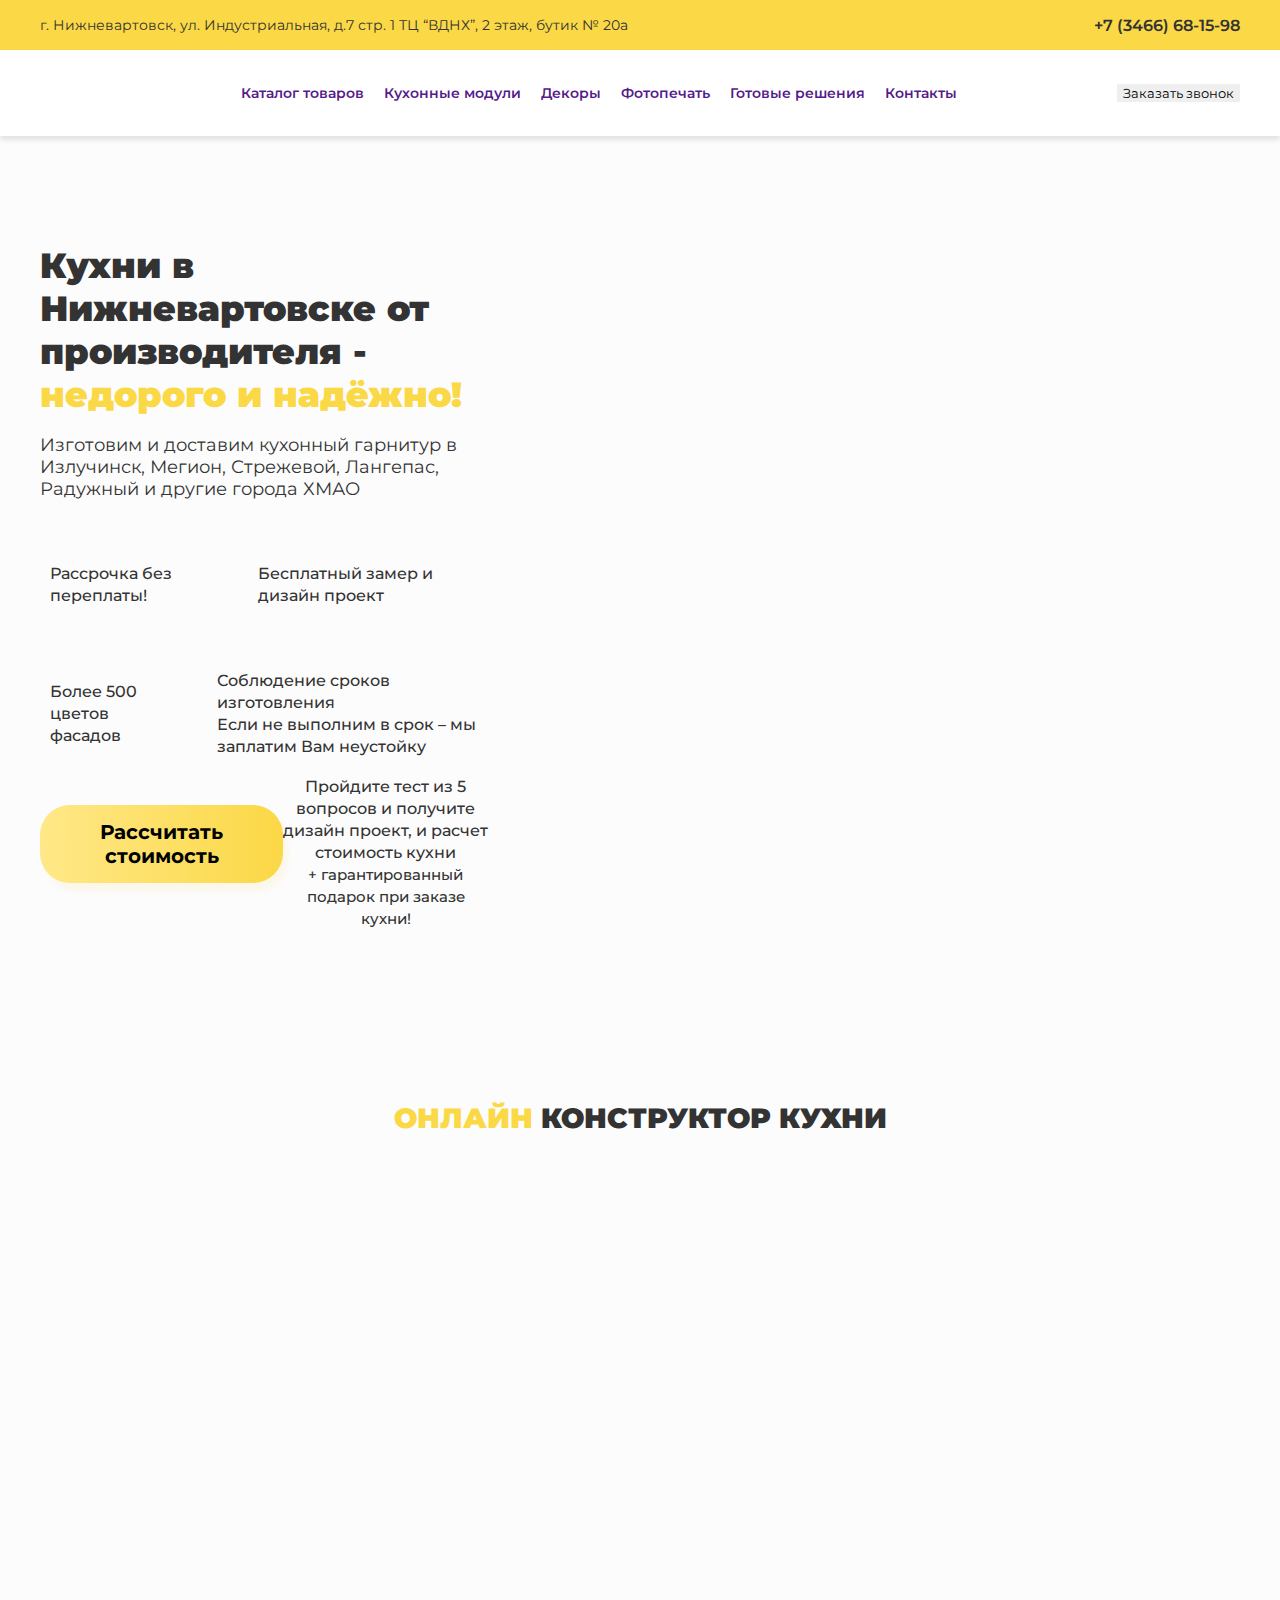
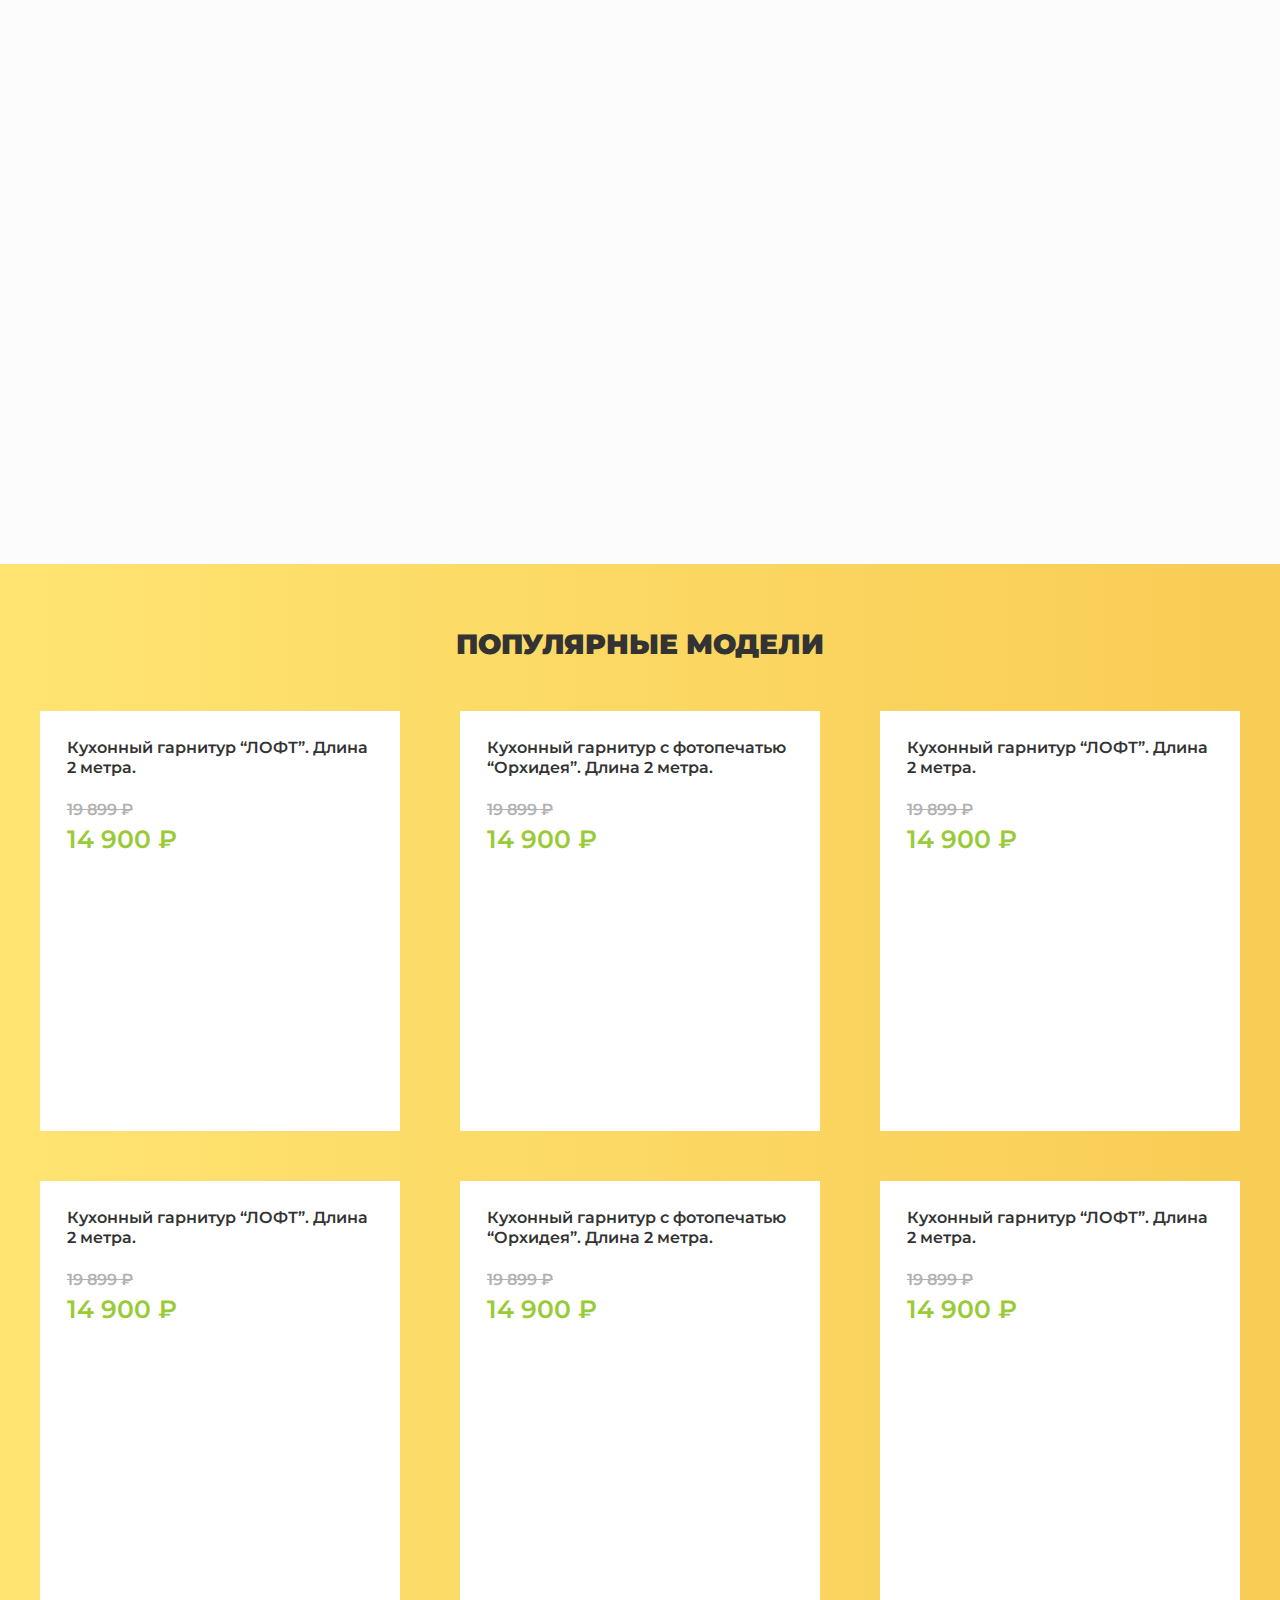
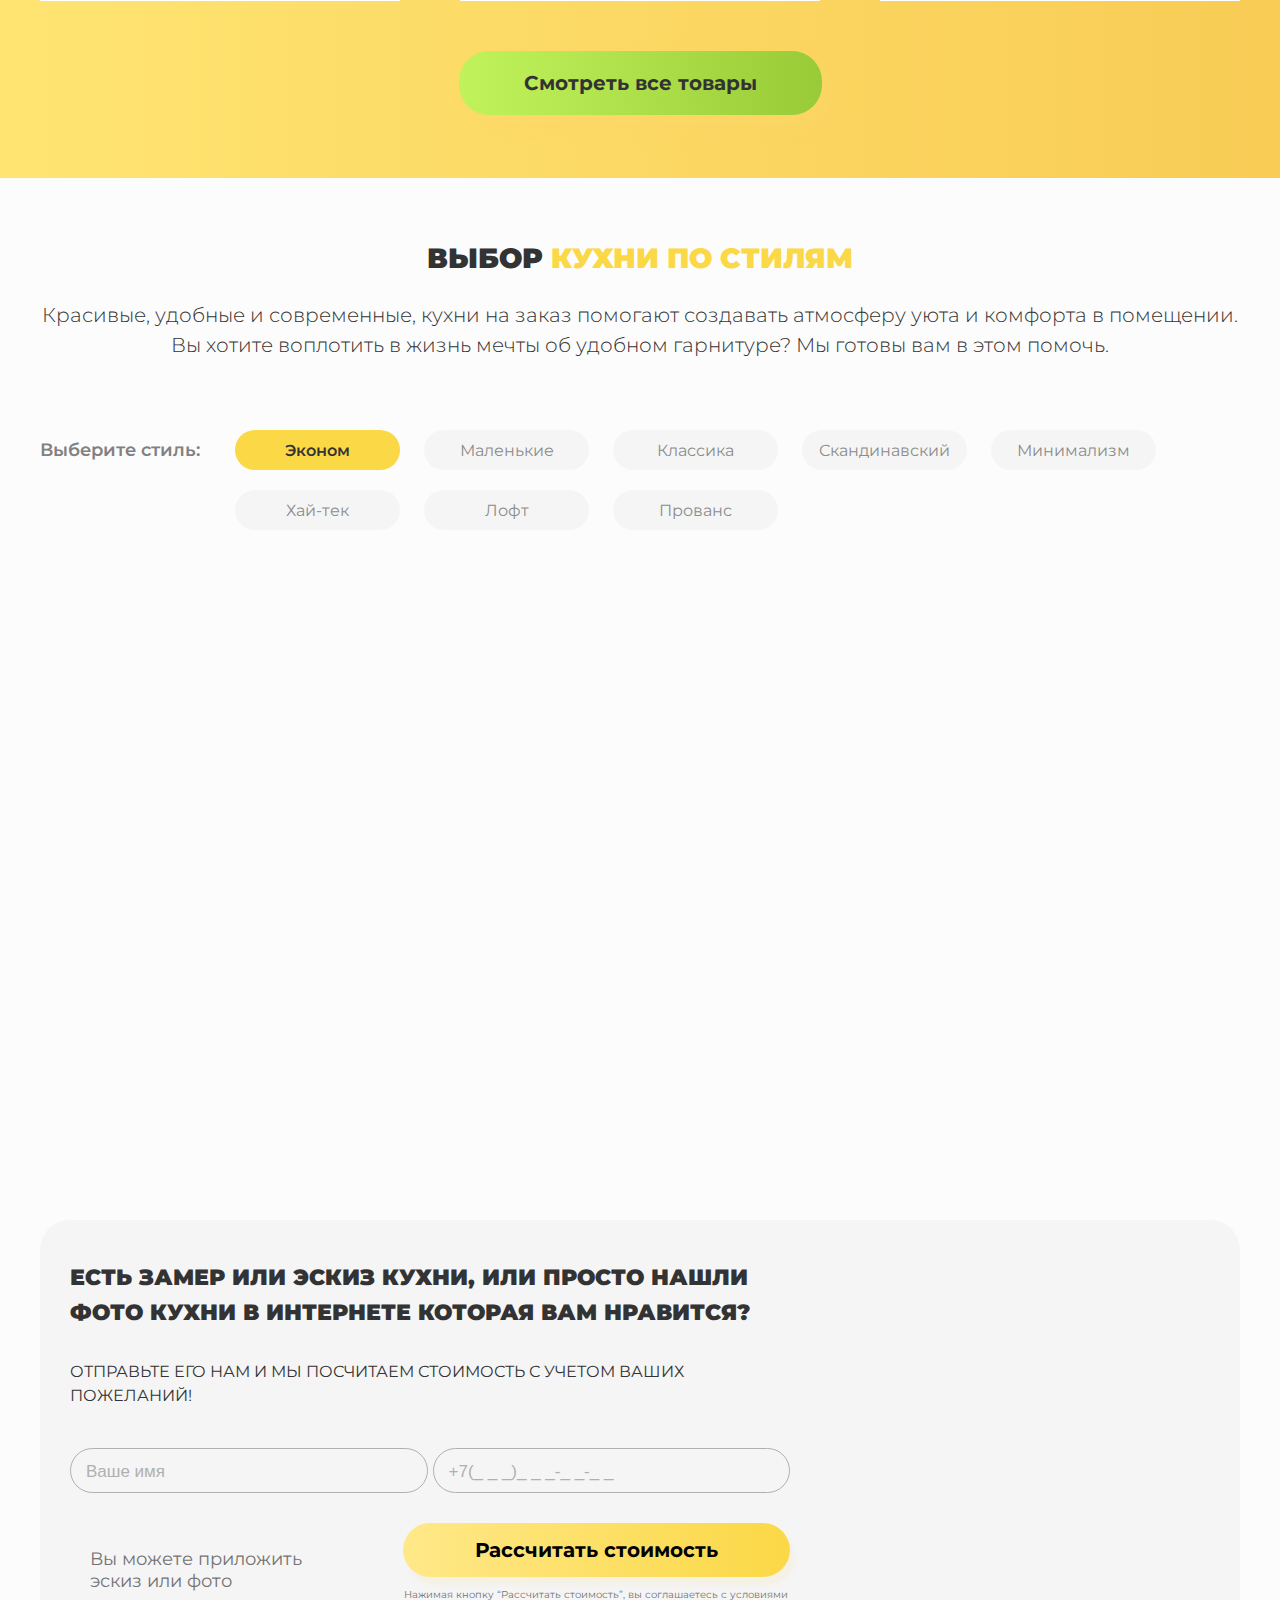
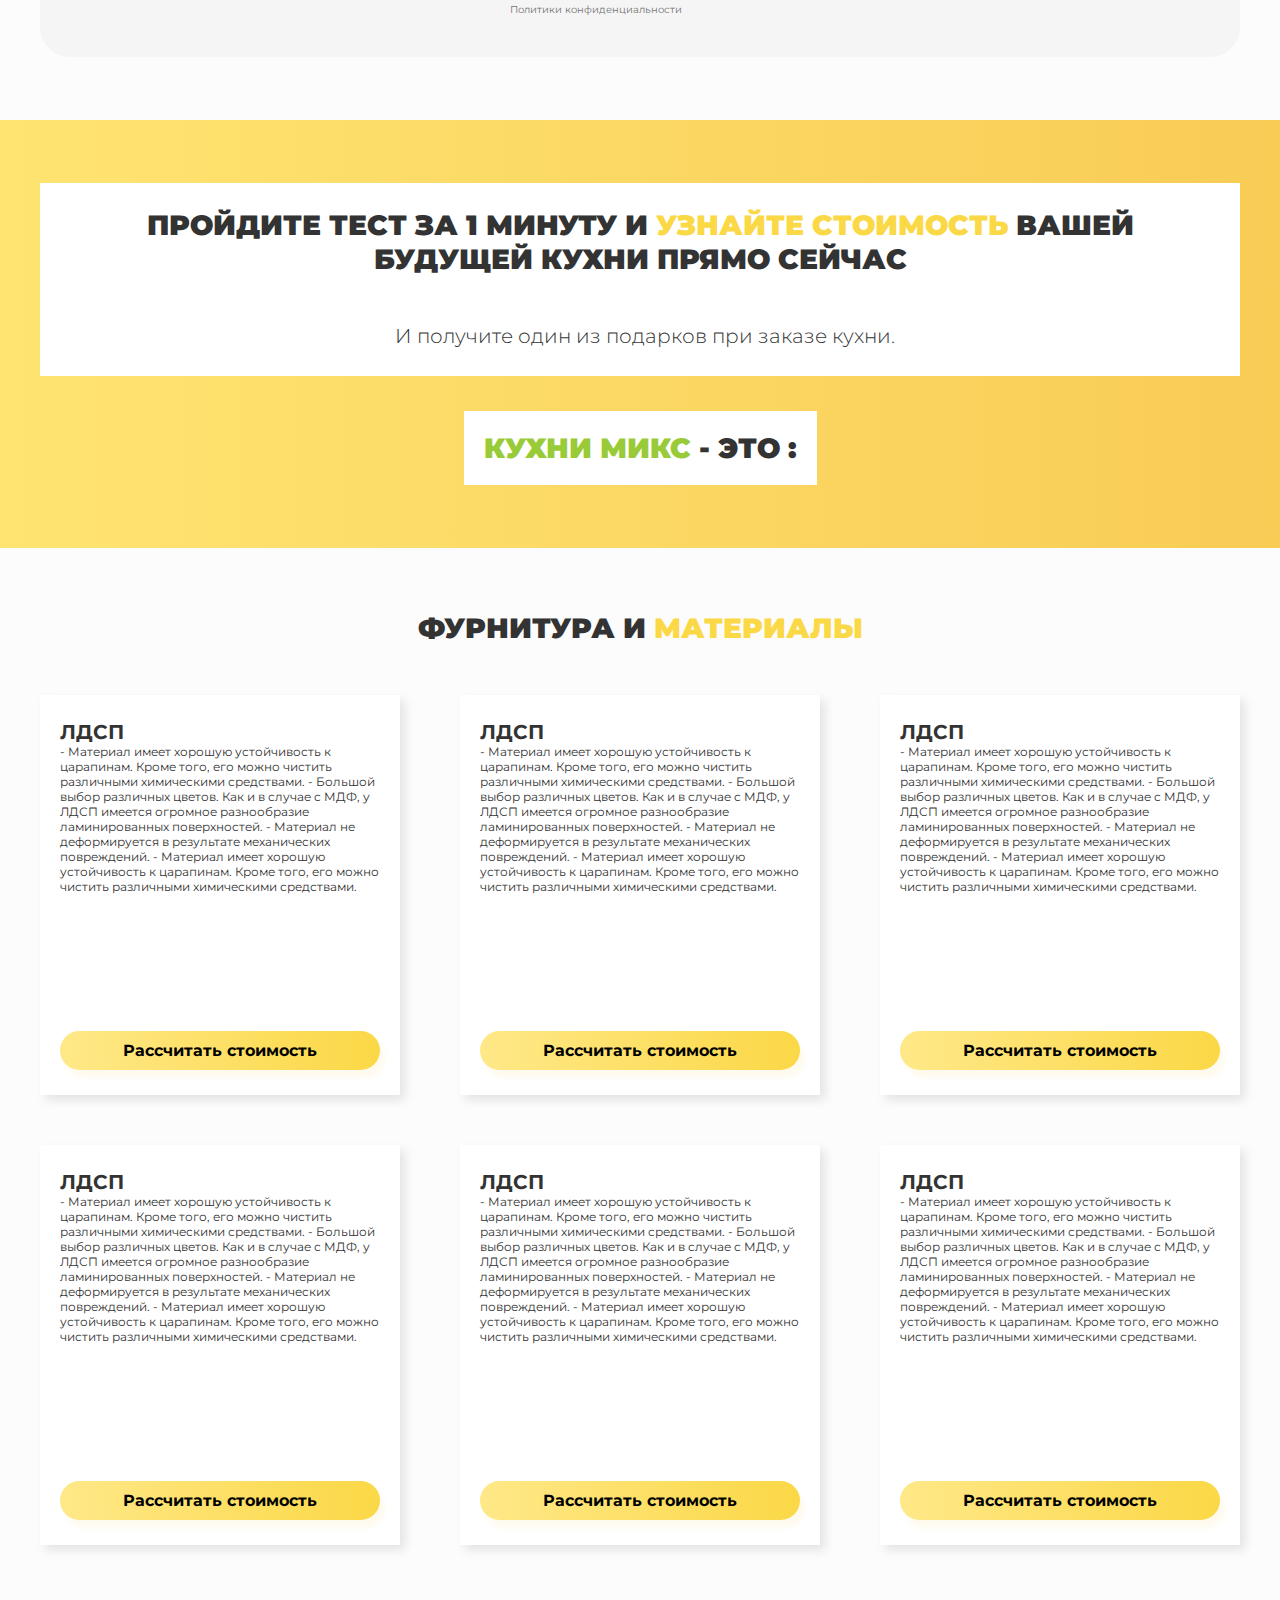
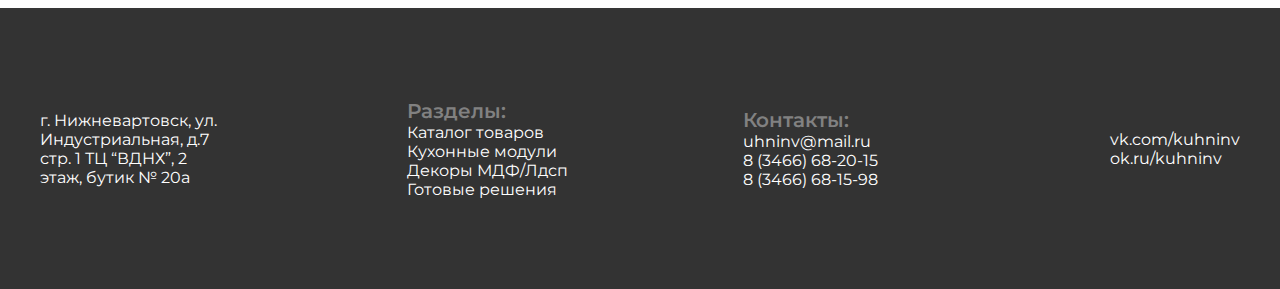
==== index.html @ 5baeb553 "Add files via upload" ====
<!DOCTYPE html>
<html lang="en">
<head>
    <meta charset="UTF-8">
    <title>Kuhni</title>
    <link rel="stylesheet" href="style.css">
    <link rel="preconnect" href="https://fonts.gstatic.com">
    <link href="https://fonts.googleapis.com/css2?family=Montserrat:wght@300;400;500;600;700;900&display=swap" rel="stylesheet">
</head>
<body>

    <div class="top_head">
        <p>г. Нижневартовск, ул. Индустриальная, д.7 стр. 1 ТЦ “ВДНХ”, 2 этаж, бутик № 20а</p>
        <h5>+7 (3466) 68-15-98</h5>
    </div>

    <header>
        <a href="/"><img src="img/logo.png" alt=""></a>
        <ul>
            <li><a href="">Каталог товаров</a></li>
            <li><a href="">Кухонные модули</a></li>
            <li><a href="">Декоры</a></li>
            <li><a href="">Фотопечать</a></li>
            <li><a href="">Готовые решения</a></li>
            <li><a href="">Контакты</a></li>
        </ul>
        <button>Заказать звонок</button>
    </header>

    <section class="main">
        <div class="block_content">
            <h1>
                Кухни в Нижневартовске от производителя -<h1 style="color:#FBD846">недорого и надёжно!</h1>
            </h1>
            <p>
                Изготовим и доставим кухонный гарнитур в Излучинск, Мегион, Стрежевой, Лангепас, Радужный и другие города ХМАО
            </p>

            <div class="description_block">
                <div class="description_item">
                    <img src="./img/icon1.png" alt="">
                    <p>Рассрочка без переплаты!</p>
                </div>
                <div class="description_item">
                    <img src="./img/icon2.png" alt="">
                    <p>Бесплатный замер и дизайн проект</p>
                </div>
            </div>
            <div class="description_block">
                <div class="description_item">
                    <img src="./img/icon3.png" alt="">
                    <p>Более 500 цветов фасадов</p>
                </div>
                <div class="description_item">
                    <img src="./img/icon4.png" alt="">
                    <p>Соблюдение сроков изготовления <br>
                        <span>Если не выполним в срок – мы заплатим Вам неустойку</span>
                    </p>
                </div>
            </div>

            <div class="action_block">
                <button class="action_btn">Рассчитать стоимость</button>
                <div class="offer">
                    <img src="./img/icon5.png" alt="">
                    <p>Пройдите тест из 5 вопросов и получите дизайн проект, и расчет стоимость кухни <br>
                        <span style="font-size: 15px;">+ гарантированный подарок при заказе кухни!</span>
                    </p>
                </div>
            </div>
        </div>
    </section>

    <section class="construct">
        <div class="title">
            <h1>
                <span style="color: #FBD846">Онлайн</span>
                конструктор кухни
            </h1>
        </div>
    </section>

    <section class="popular">
        <div class="title">
            <h1>
                популярные модели
            </h1>
        </div>

        <div class="card_block">

            <div class="card">
                <img src="img/loft.png" alt="">
                <div class="card_content">
                    <h1 class="card_title">Кухонный гарнитур “ЛОФТ”. Длина 2 метра.</h1>
                    <p class="old_price">19 899 ₽</p>
                    <p class="new_price">14 900 ₽</p>
                </div>
            </div>

            <div class="card">
                <img src="img/orhi.png" alt="">
                <div class="card_content">
                    <h1 class="card_title">Кухонный гарнитур с фотопечатью “Орхидея”. Длина 2 метра.</h1>
                    <p class="old_price">19 899 ₽</p>
                    <p class="new_price">14 900 ₽</p>
                </div>
            </div>

            <div class="card">
                <img src="img/lofft2.png" alt="">
                <div class="card_content">
                    <h1 class="card_title">Кухонный гарнитур “ЛОФТ”. Длина 2 метра.</h1>
                    <p class="old_price">19 899 ₽</p>
                    <p class="new_price">14 900 ₽</p>
                </div>
            </div>

        </div>
        <div class="card_block">

            <div class="card">
                <img src="img/fucs.png" alt="">
                <div class="card_content">
                    <h1 class="card_title">Кухонный гарнитур “ЛОФТ”. Длина 2 метра.</h1>
                    <p class="old_price">19 899 ₽</p>
                    <p class="new_price">14 900 ₽</p>
                </div>
            </div>

            <div class="card">
                <img src="img/dub.png" alt="">
                <div class="card_content">
                    <h1 class="card_title">Кухонный гарнитур с фотопечатью “Орхидея”. Длина 2 метра.</h1>
                    <p class="old_price">19 899 ₽</p>
                    <p class="new_price">14 900 ₽</p>
                </div>
            </div>

            <div class="card">
                <img src="img/rasp.png" alt="">
                <div class="card_content">
                    <h1 class="card_title">Кухонный гарнитур “ЛОФТ”. Длина 2 метра.</h1>
                    <p class="old_price">19 899 ₽</p>
                    <p class="new_price">14 900 ₽</p>
                </div>
            </div>

        </div>

        <button class="more_items">Смотреть все товары</button>
    </section>

    <section class="choose_kitchen">
        <div class="title">
            <h1>
                Выбор <span style="color: #FBD846">кухни по стилям</span>
            </h1>
        </div>

        <div class="subtitle">
            <p>
                Красивые, удобные и современные, кухни на заказ помогают создавать атмосферу уюта и комфорта в помещении. Вы хотите воплотить в жизнь мечты об удобном гарнитуре? Мы готовы вам в этом помочь.
            </p>
        </div>

        <div class="switcher_block">
            <p>Выберите стиль:</p>
            <div class="switchers">
                <button class="switcher_button switcher_active">Эконом</button>
                <button class="switcher_button">Маленькие</button>
                <button class="switcher_button">Классика</button>
                <button class="switcher_button">Скандинавский</button>
                <button class="switcher_button">Минимализм</button>
                <button class="switcher_button">Хай-тек</button>
                <button class="switcher_button">Лофт</button>
                <button class="switcher_button">Прованс</button>
            </div>
        </div>

        <div class="card_block">
            <div class="card_kitchen_style">
                <img src="img/style1.png" alt="">
                <img src="img/scale.png" class="scale_img" alt="">
            </div>
            <div class="card_kitchen_style">
                <img src="img/style2.png" alt="">
                <img src="img/scale.png" class="scale_img" alt="">
            </div>
            <div class="card_kitchen_style">
                <img src="img/style3.png" alt="">
                <img src="img/scale.png" class="scale_img" alt="">
            </div>
        </div>
        <div class="card_block">
            <div class="card_kitchen_style">
                <img src="img/style4.png" alt="">
                <img src="img/scale.png" class="scale_img" alt="">
            </div>
            <div class="card_kitchen_style">
                <img src="img/style5.png" alt="">
                <img src="img/scale.png" class="scale_img" alt="">
            </div>
            <div class="card_kitchen_style">
                <img src="img/style6.png" alt="">
                <img src="img/scale.png" class="scale_img" alt="">
            </div>
        </div>

        <div class="offer_block">
            <div class="offer_content">
                <h1>
                    Есть замер или эскиз кухни, или просто нашли фото кухни в интернете которая Вам нравится?
                </h1>
                <p>
                    Отправьте его нам и мы посчитаем стоимость с учетом Ваших пожеланий!
                </p>
                <div class="form_group">
                    <input type="text" placeholder="Ваше имя">
                    <input type="number" placeholder="+7(_ _ _)_ _ _-_ _-_ _">
                </div>
                <div class="action_group">
                    <label for="kitchen">
                        <img src="img/clip.png" alt="">
                        <p>Вы можете приложить эскиз или фото</p>
                    </label>
                    <input type="file" id="kitchen" style="display: none">
                    <div class="action_content">
                        <button class="action_btn" style="width: 100%">Рассчитать стоимость</button>
                        <span>
                            Нажимая кнопку “Рассчитать стоимость”, вы соглашаетесь с условиями Политики конфиденциальности
                        </span>
                    </div>
                </div>
            </div>
            <div class="offer_img">
                <img src="img/medium-kitchen.png" alt="">
            </div>

        </div>
    </section>

    <section class="quiz">
        <div class="quiz_title_block">
            <div class="title">
                <h1>пройдите тест за 1 минуту и <span style="color: #FBD846">узнайте стоимость</span> вашей будущей кухни прямо сейчас</h1>
            </div>
            <div class="gift_title">
                <img src="img/gift.png" alt="">
                <p>И получите один из подарков при заказе кухни.</p>
            </div>
        </div>
        <div class="quiz_subtitle_block">
            <h1><span style="color: #99CB38">Кухни Микс</span> - это :</h1>
        </div>
    </section>

    <section class="furniture">
        <div class="title">
            <h1>Фурнитура и <span style="color: #FBD846">материалы</span></h1>
        </div>

        <div class="card_block">
            <div class="furniture_card">
                <h1>ЛДСП<p><img src="img/ldsp.png" style="float: right" alt="">- Материал имеет хорошую устойчивость к царапинам. Кроме того, его можно чистить различными химическими средствами.
                    - Большой выбор различных цветов.
                    Как и в случае с МДФ, у ЛДСП имеется огромное разнообразие ламинированных поверхностей.
                    - Материал не деформируется в результате механических повреждений.
                    - Материал имеет хорошую устойчивость к царапинам. Кроме того, его можно чистить различными химическими средствами.</p>
                </h1>
                <button class="action_btn">Рассчитать стоимость</button>
            </div>
            <div class="furniture_card">
                <h1>ЛДСП<p><img src="img/mdf.png" style="float: right" alt="">- Материал имеет хорошую устойчивость к царапинам. Кроме того, его можно чистить различными химическими средствами.
                    - Большой выбор различных цветов.
                    Как и в случае с МДФ, у ЛДСП имеется огромное разнообразие ламинированных поверхностей.
                    - Материал не деформируется в результате механических повреждений.
                    - Материал имеет хорошую устойчивость к царапинам. Кроме того, его можно чистить различными химическими средствами.</p>
                </h1>
                <button class="action_btn">Рассчитать стоимость</button>
            </div>
            <div class="furniture_card">
                <h1>ЛДСП<p><img src="img/emal.png" style="float: right" alt="">- Материал имеет хорошую устойчивость к царапинам. Кроме того, его можно чистить различными химическими средствами.
                    - Большой выбор различных цветов.
                    Как и в случае с МДФ, у ЛДСП имеется огромное разнообразие ламинированных поверхностей.
                    - Материал не деформируется в результате механических повреждений.
                    - Материал имеет хорошую устойчивость к царапинам. Кроме того, его можно чистить различными химическими средствами.</p>
                </h1>
                <button class="action_btn">Рассчитать стоимость</button>
            </div>
        </div>

        <div class="card_block">
            <div class="furniture_card">
                <h1>ЛДСП<p><img src="img/blum.png" style="float: right" alt="">- Материал имеет хорошую устойчивость к царапинам. Кроме того, его можно чистить различными химическими средствами.
                    - Большой выбор различных цветов.
                    Как и в случае с МДФ, у ЛДСП имеется огромное разнообразие ламинированных поверхностей.
                    - Материал не деформируется в результате механических повреждений.
                    - Материал имеет хорошую устойчивость к царапинам. Кроме того, его можно чистить различными химическими средствами.</p>
                </h1>
                <button class="action_btn">Рассчитать стоимость</button>
            </div>
            <div class="furniture_card">
                <h1>ЛДСП<p><img src="img/hettich.png" style="float: right" alt="">- Материал имеет хорошую устойчивость к царапинам. Кроме того, его можно чистить различными химическими средствами.
                    - Большой выбор различных цветов.
                    Как и в случае с МДФ, у ЛДСП имеется огромное разнообразие ламинированных поверхностей.
                    - Материал не деформируется в результате механических повреждений.
                    - Материал имеет хорошую устойчивость к царапинам. Кроме того, его можно чистить различными химическими средствами.</p>
                </h1>
                <button class="action_btn">Рассчитать стоимость</button>
            </div>
            <div class="furniture_card">
                <h1>ЛДСП<p><img src="img/boyard.png" style="float: right" alt="">- Материал имеет хорошую устойчивость к царапинам. Кроме того, его можно чистить различными химическими средствами.
                    - Большой выбор различных цветов.
                    Как и в случае с МДФ, у ЛДСП имеется огромное разнообразие ламинированных поверхностей.
                    - Материал не деформируется в результате механических повреждений.
                    - Материал имеет хорошую устойчивость к царапинам. Кроме того, его можно чистить различными химическими средствами.</p>
                </h1>
                <button class="action_btn">Рассчитать стоимость</button>
            </div>
        </div>
    </section>

    <div class="top_footer">

    </div>
    <footer>
        <div>
            <img src="img/logo.png" alt="">
            <p>г. Нижневартовск, ул. Индустриальная, д.7 стр. 1 ТЦ “ВДНХ”, 2 этаж, бутик № 20а</p>
        </div>

        <div>
            <h1>Разделы:</h1>
            <a href="">Каталог товаров</a>
            <a href="">Кухонные модули</a>
            <a href="">Декоры МДФ/Лдсп</a>
            <a href="">Готовые решения</a>
        </div>

        <div>
            <h1>Контакты:</h1>
            <p>uhninv@mail.ru</p>
            <p>8 (3466) 68-20-15</p>
            <p>8 (3466) 68-15-98</p>
        </div>

        <div>
            <a href="">vk.com/kuhninv</a>
            <a href="">ok.ru/kuhninv</a>
        </div>
    </footer>

    <script src="index.js"></script>

</body>
</html>
---- style.css ----
body {
  margin: 0;
  padding: 0;
  background: #fcfcfc;
  color: #333;
}

html {
  margin: 0;
  padding: 0;
  font-family: "Montserrat", sans-serif;
}

div {
  box-sizing: border-box;
  margin: 0;
  padding: 0;
}

p, h1, h2, h3, h4, h5, span {
  margin: 0;
}

a {
  text-decoration: none;
  font-family: "Montserrat", sans-serif;
}

button {
  font-family: "Montserrat", sans-serif;
  border-style: none;
  cursor: pointer;
}

button:focus {
  outline: none;
}

input:focus {
  outline: none;
}

section {
  padding: 7vh calc(50% - 600px);
}

.title {
  text-transform: uppercase;
  font-weight: 900;
  font-size: 28px;
  text-align: center;
  display: flex;
  align-items: center;
  justify-content: center;
}

.title h1 {
  font-size: 28px;
  font-weight: 900;
}

.title span {
  font-size: 28px;
  font-weight: 900;
}

.container {
  max-width: 90%;
  margin: auto;
}

.top_head {
  display: flex;
  align-items: center;
  justify-content: space-between;
  background: #FBD846;
  height: 50px;
  padding: 0 calc(50% - 600px);
}

.top_head p {
  font-size: 14px;
  font-weight: 400;
}

.top_head h5 {
  font-size: 16px;
  font-weight: 600;
}

header {
  display: flex;
  align-items: center;
  justify-content: space-between;
  padding: 18px calc(50% - 600px);
  background: #fff;
  box-shadow: 0px 4px 5px rgba(0, 0, 0, 0.1);
}

header ul {
  display: flex;
  align-items: center;
}

header ul li {
  display: block;
  font-size: 14px;
  font-weight: 600;
}

header ul li a:hover {
  color: #99CB38;
  transition: 0.3s;
}

header ul li:not(:first-child) {
  margin-left: 20px;
}

footer {
  background: #333333;
  height: 245px;
  display: flex;
  justify-content: space-between;
  padding: 18px calc(50% - 600px);
}

footer div {
  display: flex;
  flex-direction: column;
  justify-content: center;
}

footer h1 {
  color: #818181;
  font-size: 20px;
  font-weight: 600;
}

footer a {
  color: #fff;
  font-weight: 400;
  font-size: 16px;
}

footer p {
  color: #fff;
  font-weight: 400;
  font-size: 16px;
  width: 15vw;
}

.main {
  background-image: url("img/mainbg.png");
  background-repeat: no-repeat;
  background-position: right;
  background-size: 80vh 100%;
}

.block_content {
  width: 35vw;
  padding: 5vh 0;
}

.main h1 {
  font-size: 35px;
  font-weight: 900;
  color: #333;
}

.main p {
  line-height: 22px;
  color: #333;
  font-weight: 400;
  font-size: 18px;
  margin-top: 2vh;
}

.description_block {
  display: flex;
  align-items: center;
  margin-top: 7vh;
}

.description_item {
  display: flex;
  align-items: center;
}

.description_item:not(:first-child) {
  margin-left: 30px;
}

.description_item p {
  margin-top: 0;
  margin-left: 10px;
  font-size: 16px;
  font-weight: 500;
}

.action_block {
  display: flex;
  align-items: center;
}

.offer {
  display: flex;
  flex-direction: column;
  align-items: center;
  text-align: center;
}

.offer p {
  font-weight: 500;
  font-size: 16px;
}

.action_btn {
  background: linear-gradient(269.89deg, #FBD846 0.07%, #FFE888 99.89%);
  box-shadow: 5px 8px 5px rgba(248, 204, 85, 0.1);
  border-radius: 30px;
  padding: 15px 60px;
  font-size: 20px;
  font-weight: 700;
}

.construct {
  background-image: url("img/render.png");
  background-size: cover;
  background-repeat: no-repeat;
  height: 1000px;
}

.popular {
  background: linear-gradient(90deg, #FFE472 0%, #F8CC55 100%, #FBD846 100%);
  text-align: center;
}

.card_block {
  display: flex;
  align-items: center;
  justify-content: space-between;
}

.card_block:not(:first-child) {
  margin-top: 50px;
}

.card {
  display: flex;
  flex-direction: column;
  border: 2px solid transparent;
  width: 360px;
  height: 420px;
  background: #fff;
  cursor: pointer;
  overflow: hidden;
  text-align: start;
}

.card:hover {
  border: 2px solid #99CB38;
  box-shadow: 5px 5px 10px rgba(51, 51, 51, 0.05);
}

.card:hover .card_title {
  color: #99CB38;
}

.card_content {
  padding: 25px;
}

.card_title {
  font-weight: 600;
  font-size: 16px;
  line-height: 20px;
}

.old_price {
  margin-top: 22px;
  color: #B2B2B2;
  font-weight: 600;
  font-size: 16px;
  text-decoration-line: line-through;
}

.new_price {
  font-weight: 600;
  font-size: 25px;
  color: #99CB38;
  margin-top: 5px;
}

.more_items {
  background: linear-gradient(269.89deg, #99CB38 0.07%, #C0F35B 99.89%);
  box-shadow: 10px 10px 20px rgba(255, 216, 111, 0.4);
  margin-top: 50px;
  border-radius: 30px;
  padding: 20px 65px;
  color: #333;
  font-size: 20px;
  font-weight: 700;
}

.subtitle {
  text-align: center;
  line-height: 30px;
  font-weight: 300;
  font-size: 20px;
  margin-top: 25px;
}

.switcher_block {
  display: flex;
  justify-content: space-between;
  margin-top: 60px;
}

.switcher_block p {
  white-space: nowrap;
  padding-top: 15px;
  color: #818181;
  font-weight: 600;
  font-size: 18px;
  line-height: 30px;
}

.switchers {
  margin-left: 25px;
}

.switcher_button {
  color: #8C8C8C;
  font-weight: 400;
  font-size: 16px;
  background: #F5F5F5;
  border-radius: 30px;
  width: 165px;
  height: 40px;
  margin: 10px;
  transition: 0.1s;
}

.switcher_button:hover {
  background: #e3e3e3;
}

.switcher_active {
  color: #333;
  background: #FBD846;
  font-weight: 600;
}

.card_kitchen_style {
  position: relative;
  overflow: hidden;
  cursor: pointer;
  width: 360px;
  height: 260px;
  transition: 0.3s;
}

.card_kitchen_style:hover {
  box-shadow: 0px 4px 5px rgba(0, 0, 0, 0.3);
}

.scale_img {
  position: absolute;
  right: 10px;
  bottom: 15px;
}

.offer_block {
  background: #F5F5F5;
  display: flex;
  border-radius: 30px;
  margin-top: 60px;
  justify-content: space-between;
}

.offer_content {
  padding: 40px 30px;
  width: 65%;
}

.offer_content h1 {
  color: #333333;
  font-weight: 900;
  font-size: 22px;
  line-height: 35px;
  text-transform: uppercase;
}

.offer_content p {
  color: #333333;
  font-weight: 400;
  font-size: 16px;
  line-height: 24px;
  text-transform: uppercase;
  margin-top: 30px;
}

.offer_block .form_group {
  display: flex;
  align-items: center;
  margin-top: 40px;
  justify-content: space-between;
}

.offer_block .form_group input {
  border: 1px solid #B0B0B0;
  border-radius: 30px;
  padding: 10px 15px;
  font-size: 20px;
  color: #B0B0B0;
  font-weight: 300;
  width: 100%;
  background: transparent;
}

.offer_block .form_group input:not(:first-child) {
  margin-left: 5px;
}

.offer_block .form_group input::placeholder {
  font-weight: 400;
  color: #B0B0B0;
  font-size: 17px;
}

.action_group {
  display: flex;
  align-items: center;
  margin-top: 30px;
  justify-content: space-between;
}

.action_group label {
  cursor: pointer;
  display: flex;
  align-items: center;
}

.action_group label p {
  color: #737373;
  font-size: 18px;
  line-height: 22px;
  margin: 0;
  margin-left: 20px;
  text-transform: unset;
}

.action_content {
  display: flex;
  flex-direction: column;
  align-items: center;
  margin-left: 70px;
}

.action_content span {
  text-align: center;
  color: #737373;
  margin-top: 10px;
  font-size: 10px;
  line-height: 15px;
  font-weight: 400;
}

.quiz {
  background: linear-gradient(90deg, #FFE472 0%, #F8CC55 100%, #FBD846 100%);
}

.quiz_title_block {
  background: #fff;
  padding: 25px 40px;
}

.gift_title {
  display: flex;
  align-items: center;
  justify-content: center;
  margin-top: 40px;
}

.gift_title p {
  margin-top: 5px;
  margin-left: 10px;
  font-size: 20px;
  font-weight: 300;
  line-height: 30px;
}

.quiz_subtitle_block {
  width: max-content;
  margin: 0 auto;
  background: #fff;
  padding: 20px;
  text-transform: uppercase;
  margin-top: 35px;
}

.quiz_subtitle_block h1 {
  font-weight: 900;
  font-size: 28px;
}

.furniture_card {
  display: flex;
  flex-direction: column;
  justify-content: space-between;
  background: #fff;
  box-shadow: 5px 5px 10px rgba(0, 0, 0, 0.1);
  width: 360px;
  padding: 25px 20px;
  height: 400px;
}

.furniture_card h1 {
  font-weight: 700;
  font-size: 20px;
}

.furniture_card p {
  font-weight: 400;
  font-size: 12px;
  line-height: 15px;
}

.furniture_card .action_btn {
  font-size: 16px;
  padding: 10px 60px;
}

/*# sourceMappingURL=style.css.map */
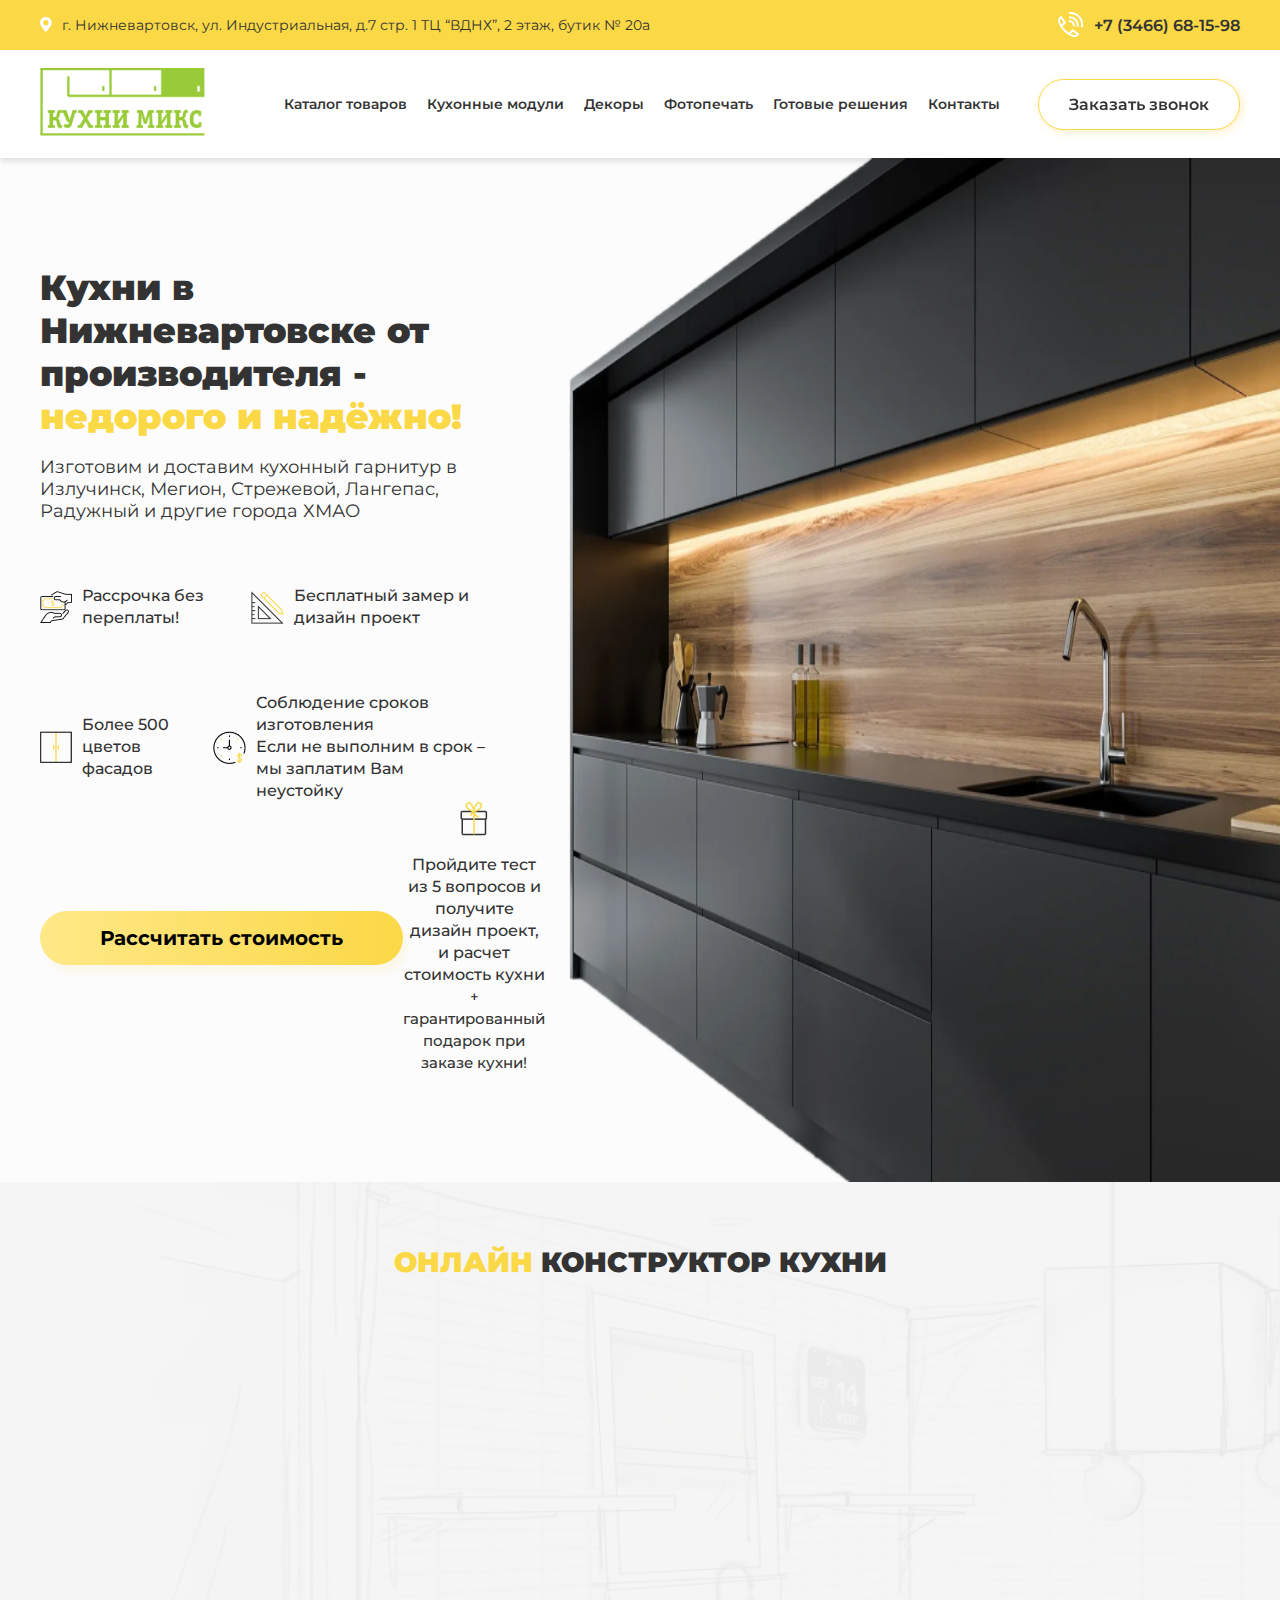
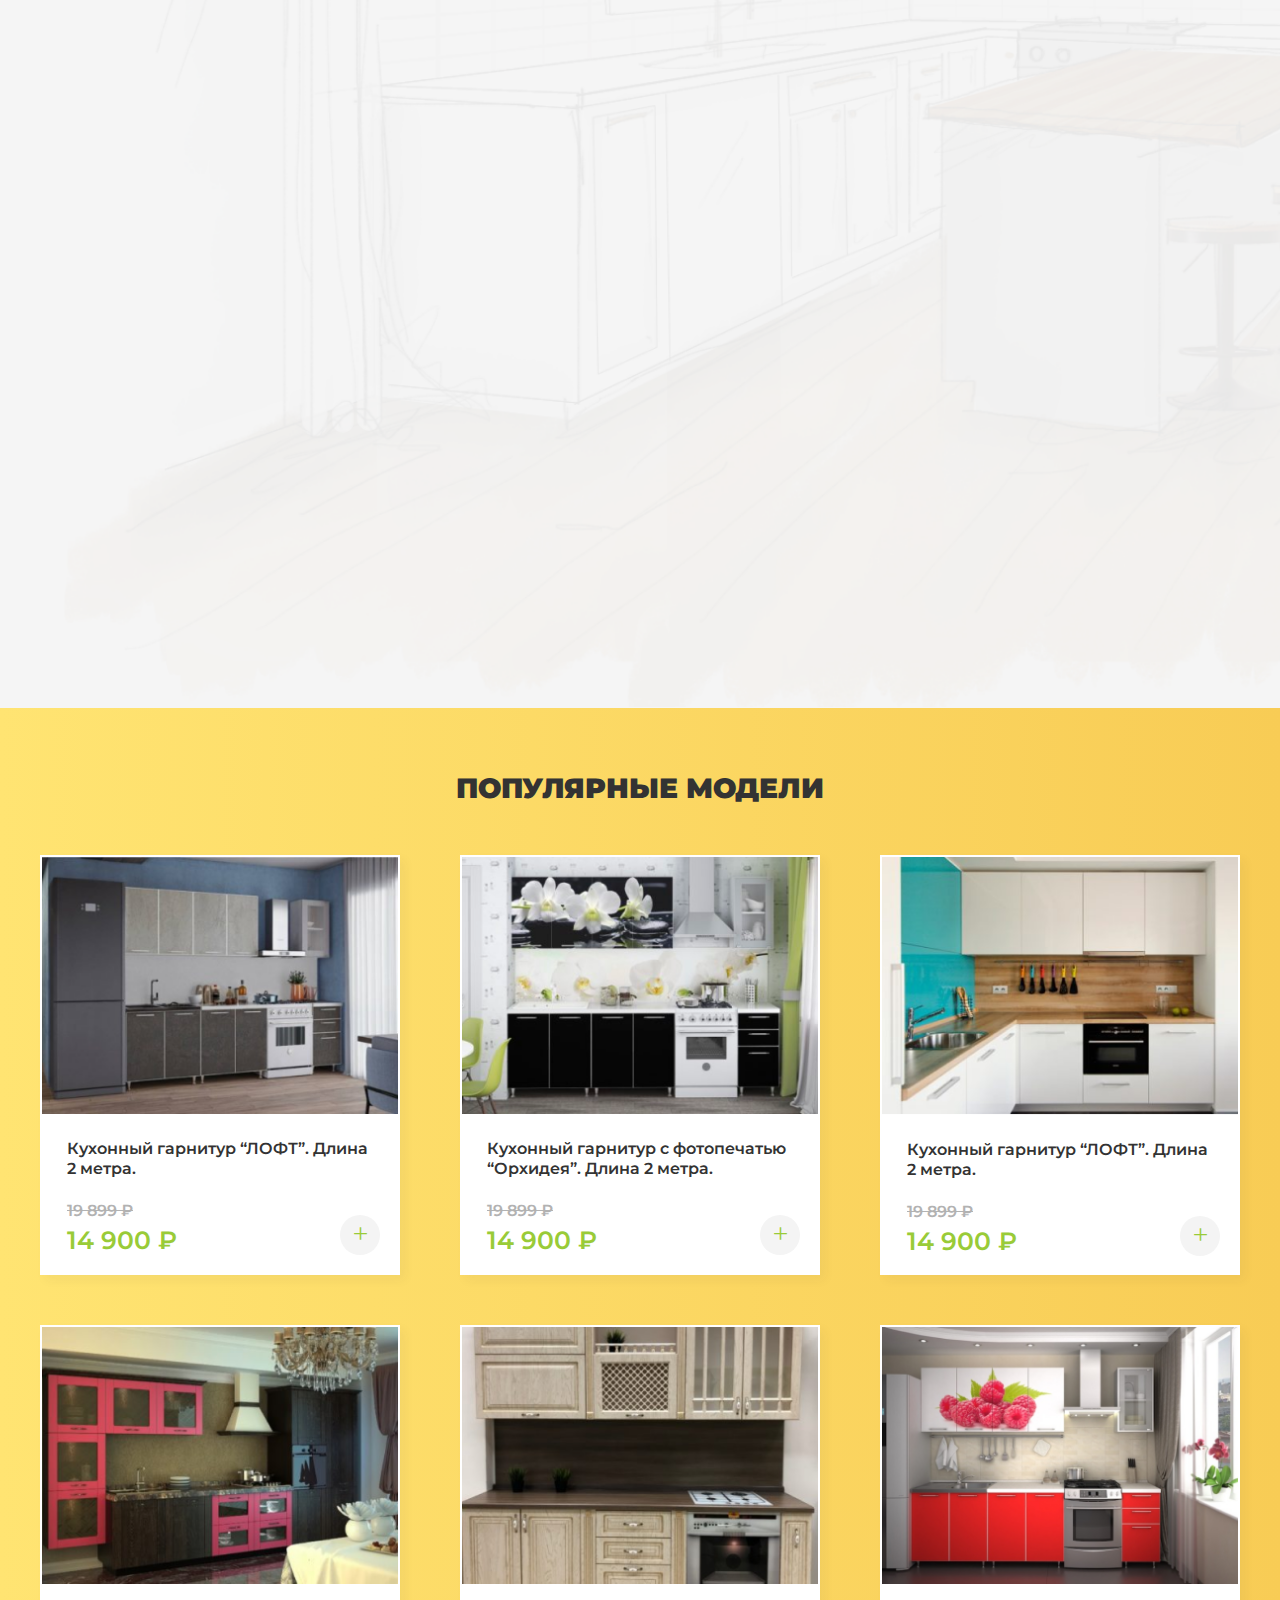
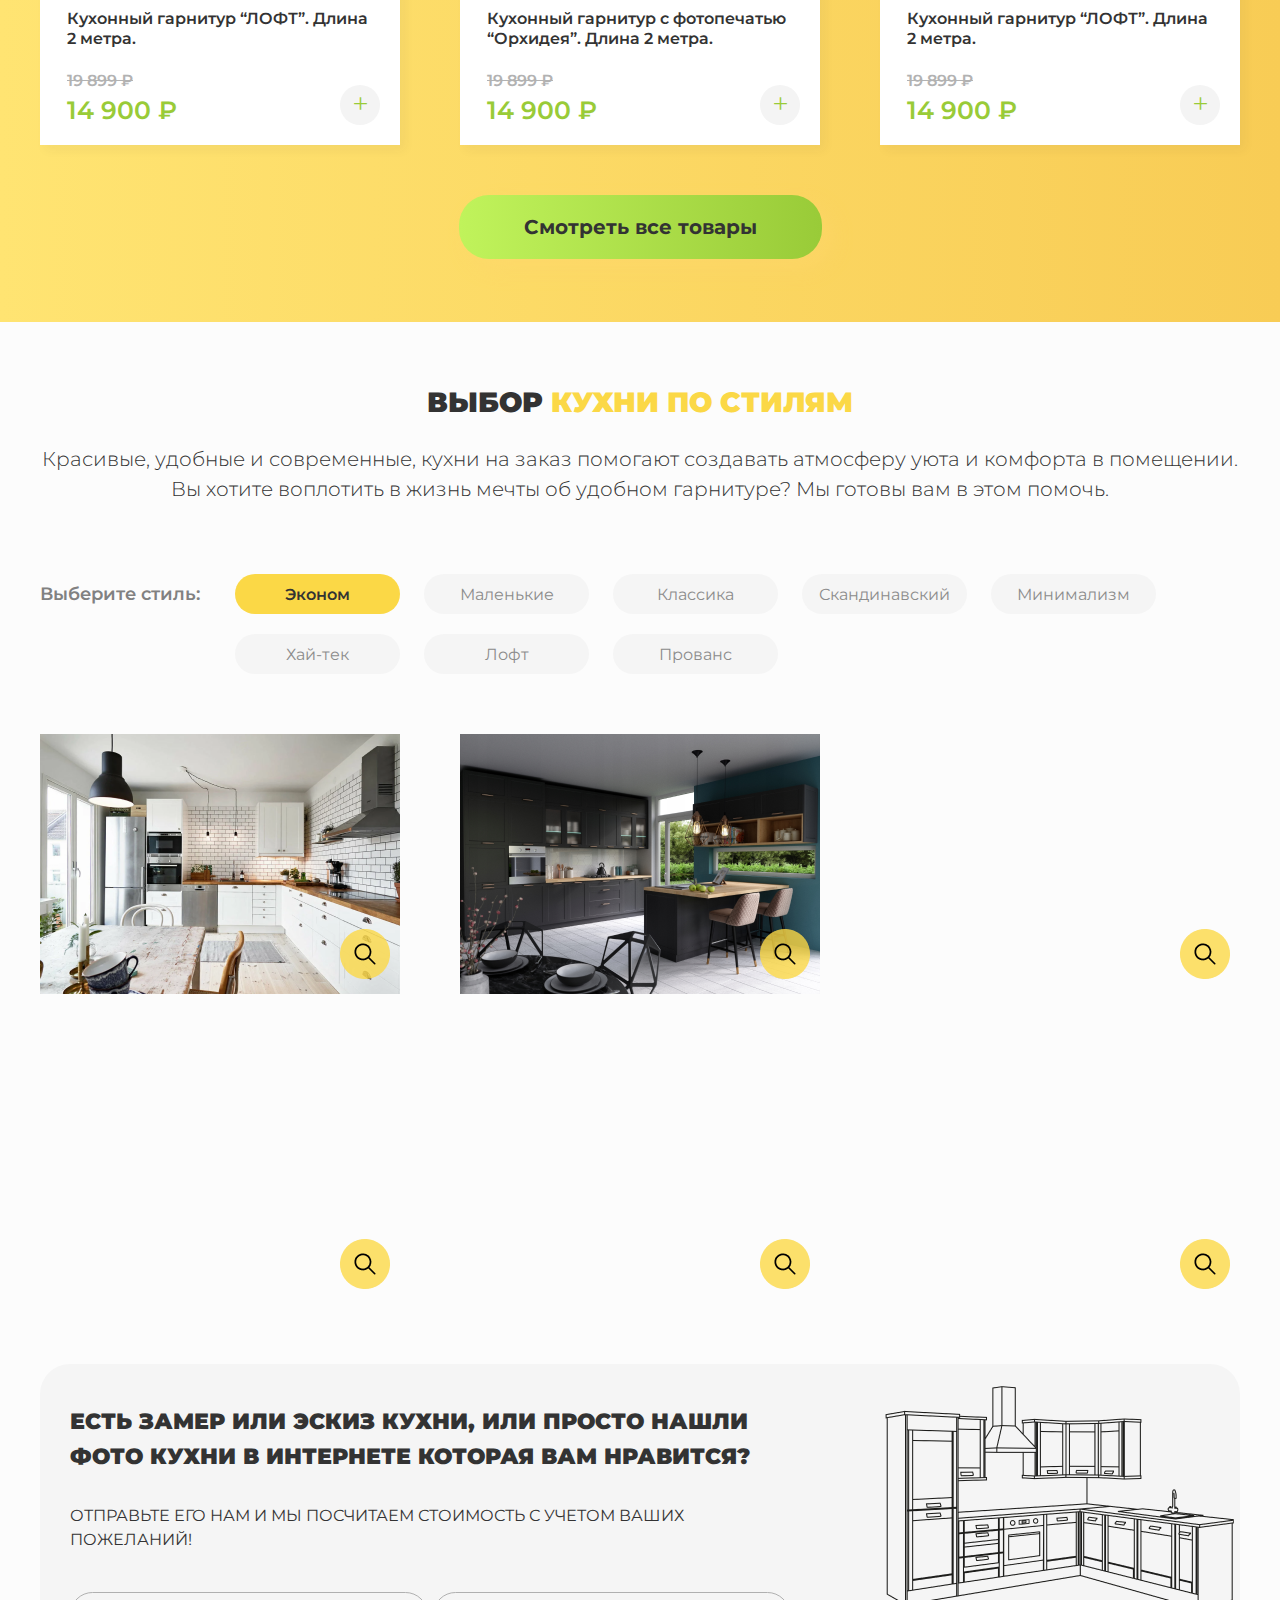
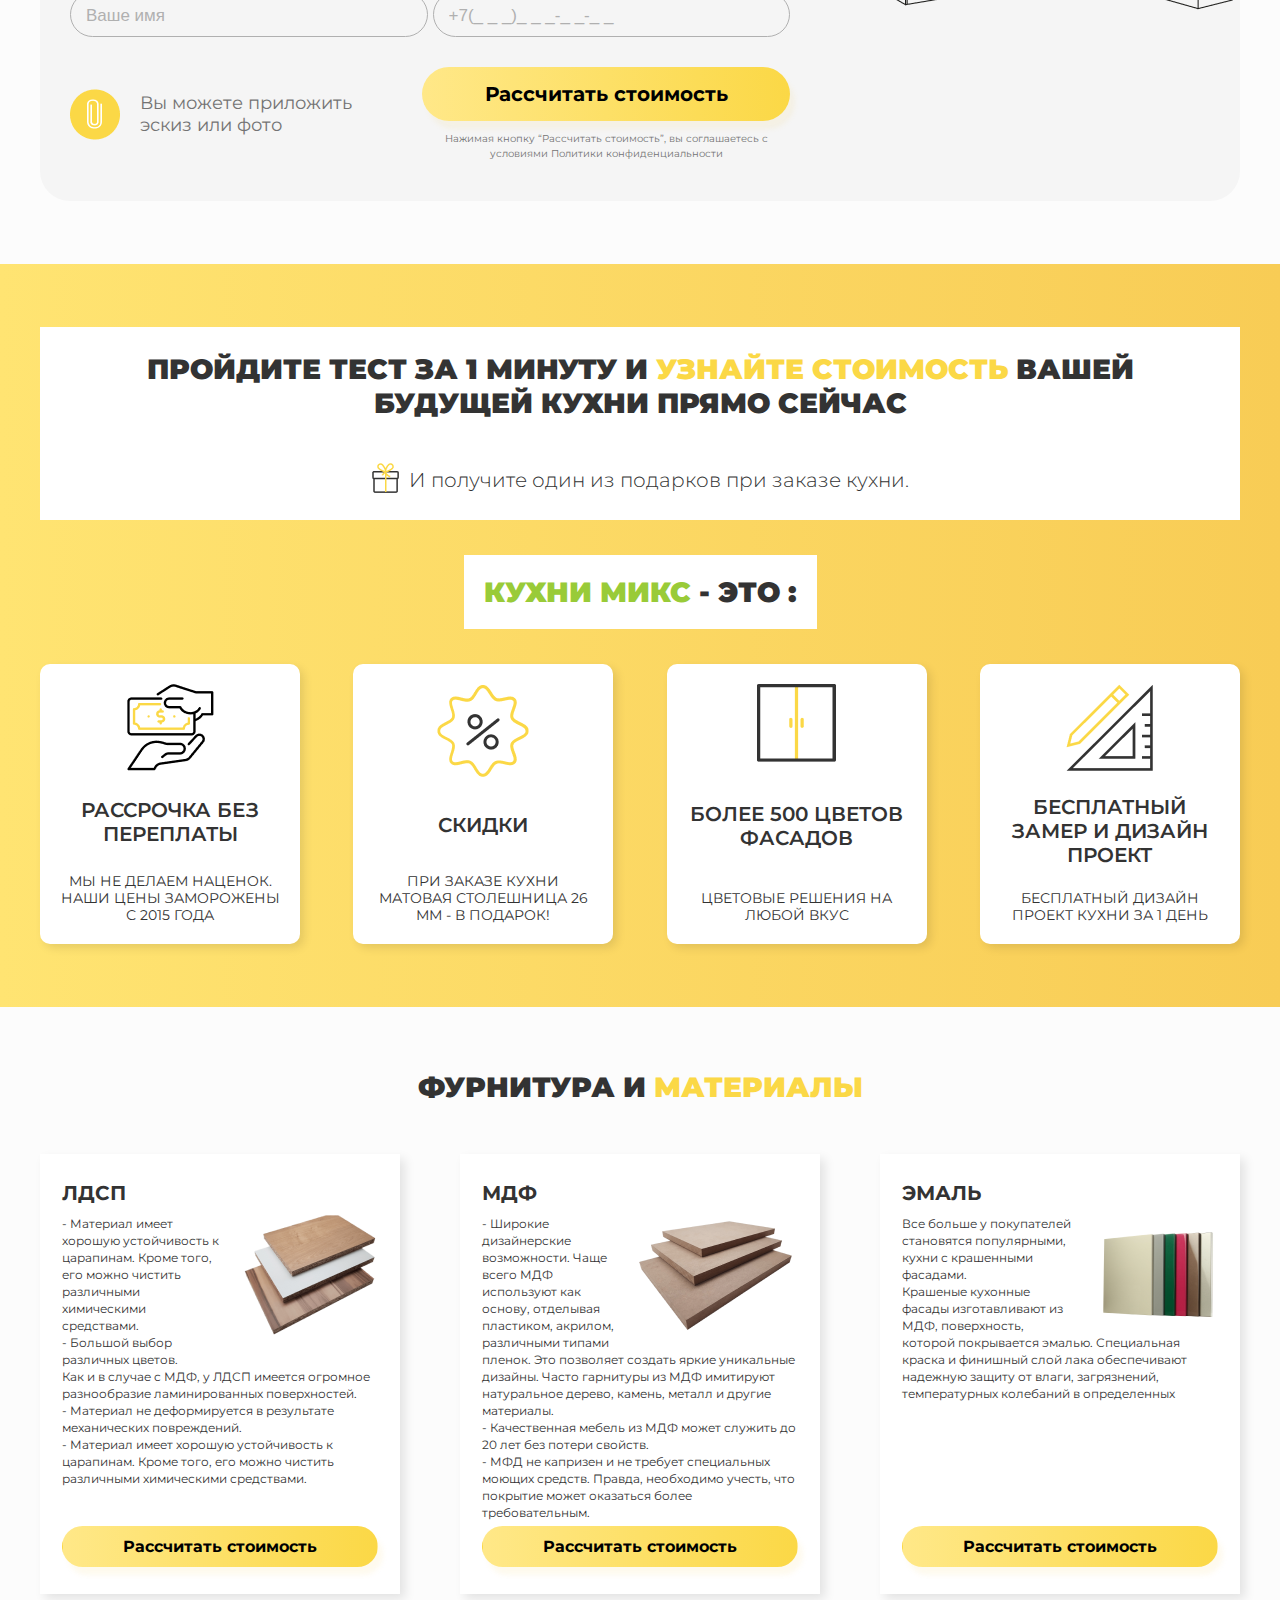
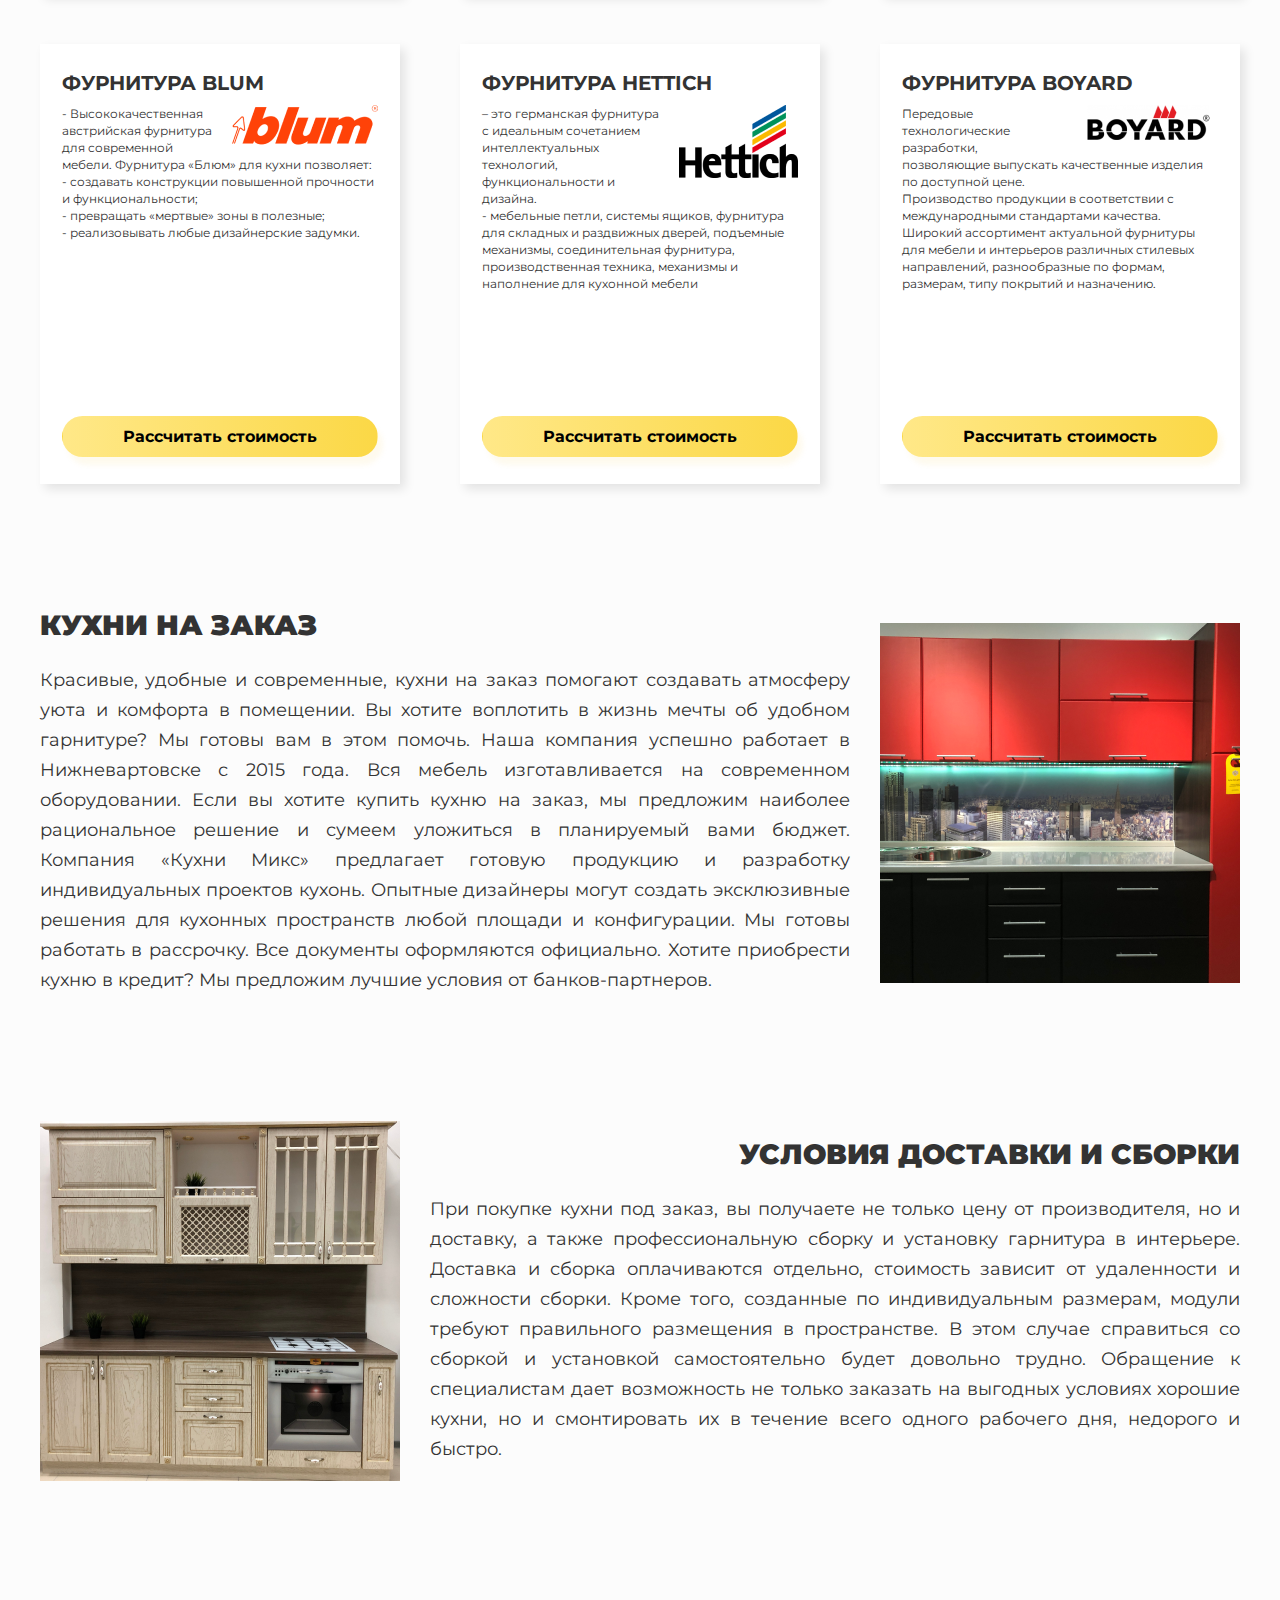
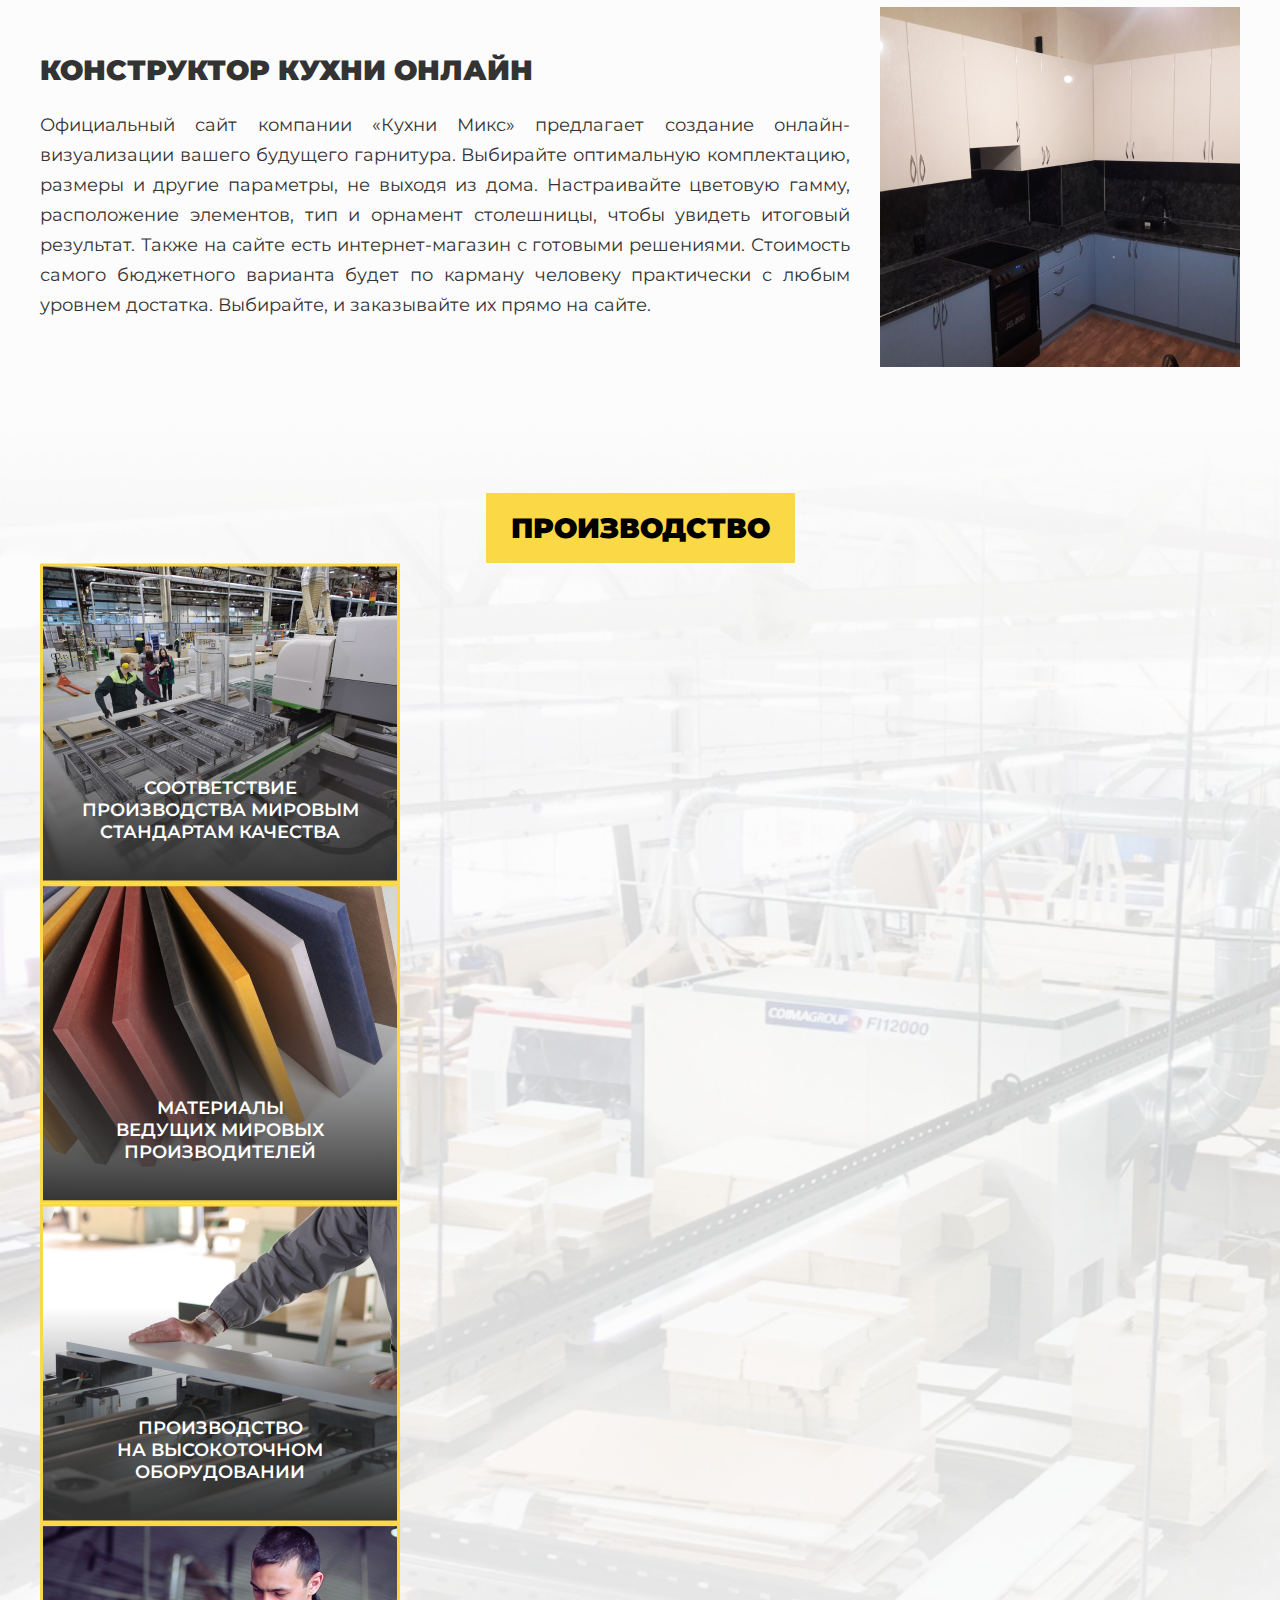
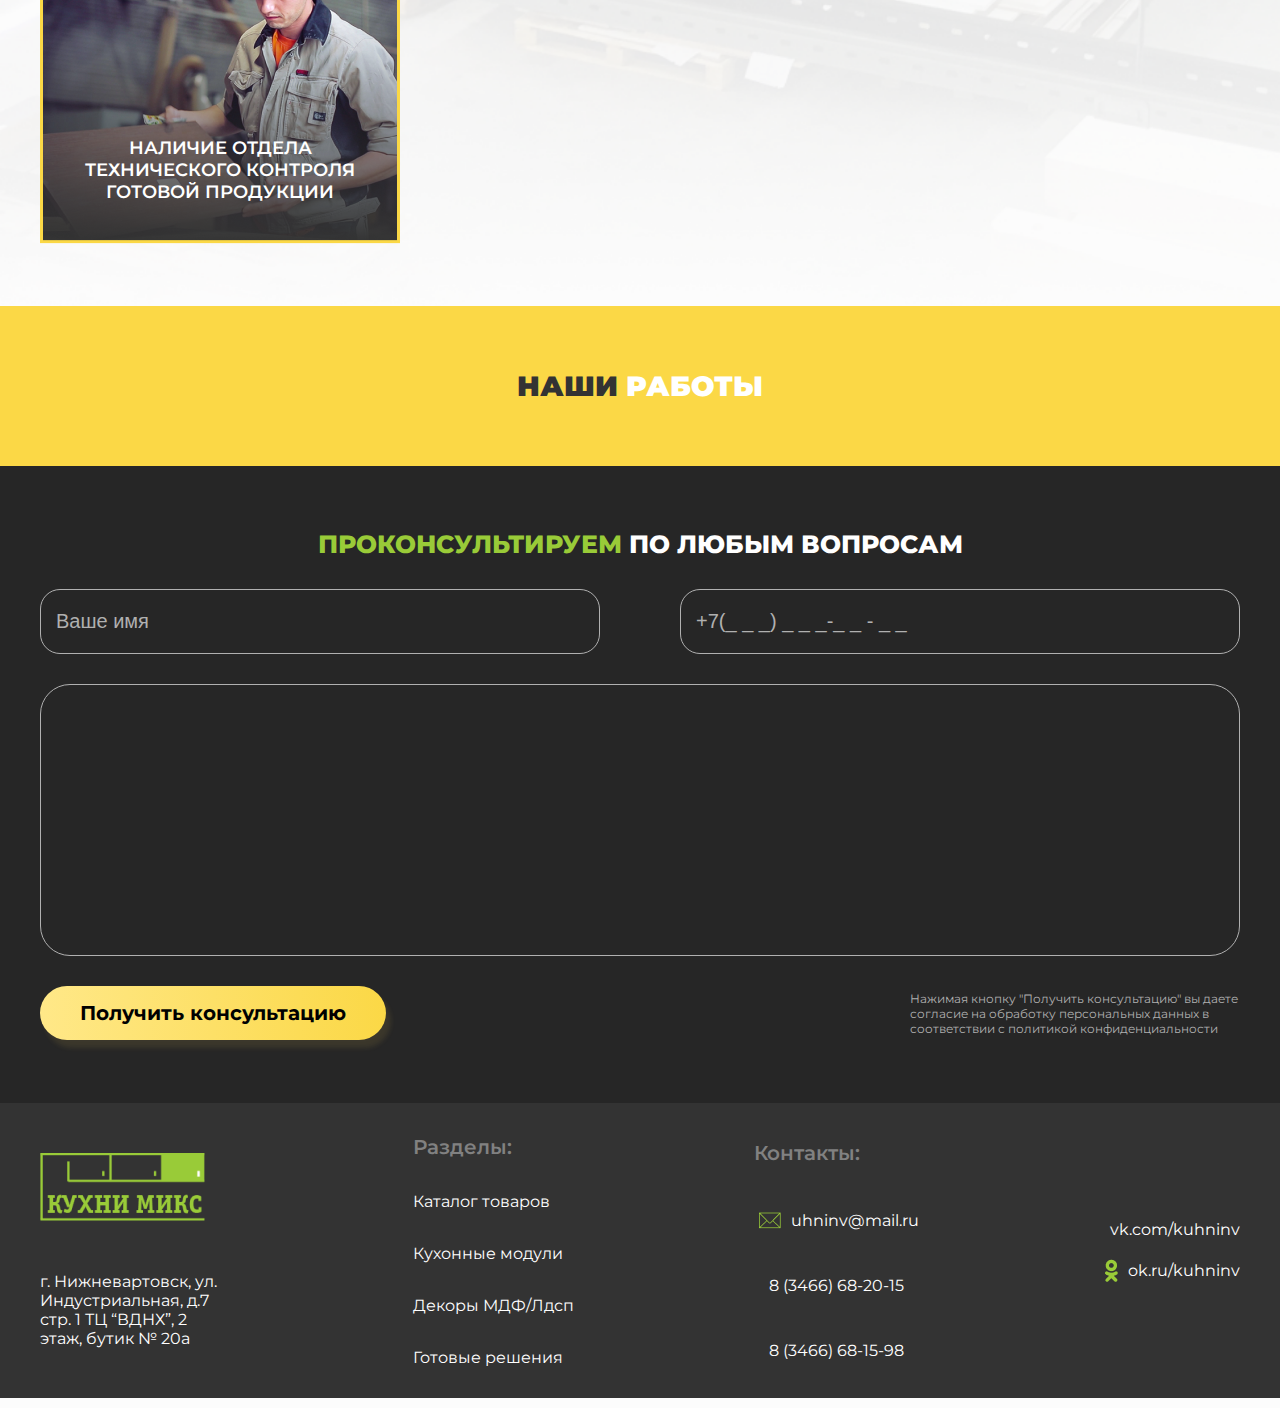
==== commit 59b9558a: "Add files via upload" ====
--- a/index.html
+++ b/index.html
@@ -1,5 +1,5 @@
 <!DOCTYPE html>
-<html lang="en">
+<html lang="ru">
 <head>
     <meta charset="UTF-8">
     <title>Kuhni</title>
@@ -10,21 +10,20 @@
 <body>
 
     <div class="top_head">
-        <p>г. Нижневартовск, ул. Индустриальная, д.7 стр. 1 ТЦ “ВДНХ”, 2 этаж, бутик № 20а</p>
-        <h5>+7 (3466) 68-15-98</h5>
+        <p><img src="img/pointer.png" alt="">г. Нижневартовск, ул. Индустриальная, д.7 стр. 1 ТЦ “ВДНХ”, 2 этаж, бутик № 20а</p>
+        <a href="tel:+73466681598"><img src="img/phone.png" alt="">+7 (3466) 68-15-98</a>
     </div>
-
     <header>
         <a href="/"><img src="img/logo.png" alt=""></a>
         <ul>
-            <li><a href="">Каталог товаров</a></li>
-            <li><a href="">Кухонные модули</a></li>
-            <li><a href="">Декоры</a></li>
-            <li><a href="">Фотопечать</a></li>
-            <li><a href="">Готовые решения</a></li>
-            <li><a href="">Контакты</a></li>
+            <li><a href="/catalog.html">Каталог товаров</a></li>
+            <li><a href="/module.html">Кухонные модули</a></li>
+            <li><a href="/decor.html">Декоры</a></li>
+            <li><a href="/photoprint.html">Фотопечать</a></li>
+            <li><a href="/ready.html">Готовые решения</a></li>
+            <li><a href="/contacts.html">Контакты</a></li>
         </ul>
-        <button>Заказать звонок</button>
+        <button class="get_call">Заказать звонок</button>
     </header>
 
     <section class="main">
@@ -95,6 +94,9 @@
                     <h1 class="card_title">Кухонный гарнитур “ЛОФТ”. Длина 2 метра.</h1>
                     <p class="old_price">19 899 ₽</p>
                     <p class="new_price">14 900 ₽</p>
+                    <div class="plus">
+                        +
+                    </div>
                 </div>
             </div>
 
@@ -104,6 +106,9 @@
                     <h1 class="card_title">Кухонный гарнитур с фотопечатью “Орхидея”. Длина 2 метра.</h1>
                     <p class="old_price">19 899 ₽</p>
                     <p class="new_price">14 900 ₽</p>
+                    <div class="plus">
+                        +
+                    </div>
                 </div>
             </div>
 
@@ -113,6 +118,9 @@
                     <h1 class="card_title">Кухонный гарнитур “ЛОФТ”. Длина 2 метра.</h1>
                     <p class="old_price">19 899 ₽</p>
                     <p class="new_price">14 900 ₽</p>
+                    <div class="plus">
+                        +
+                    </div>
                 </div>
             </div>
 
@@ -125,6 +133,9 @@
                     <h1 class="card_title">Кухонный гарнитур “ЛОФТ”. Длина 2 метра.</h1>
                     <p class="old_price">19 899 ₽</p>
                     <p class="new_price">14 900 ₽</p>
+                    <div class="plus">
+                        +
+                    </div>
                 </div>
             </div>
 
@@ -134,6 +145,9 @@
                     <h1 class="card_title">Кухонный гарнитур с фотопечатью “Орхидея”. Длина 2 метра.</h1>
                     <p class="old_price">19 899 ₽</p>
                     <p class="new_price">14 900 ₽</p>
+                    <div class="plus">
+                        +
+                    </div>
                 </div>
             </div>
 
@@ -143,6 +157,9 @@
                     <h1 class="card_title">Кухонный гарнитур “ЛОФТ”. Длина 2 метра.</h1>
                     <p class="old_price">19 899 ₽</p>
                     <p class="new_price">14 900 ₽</p>
+                    <div class="plus">
+                        +
+                    </div>
                 </div>
             </div>
 
@@ -236,7 +253,6 @@
             <div class="offer_img">
                 <img src="img/medium-kitchen.png" alt="">
             </div>
-
         </div>
     </section>
 
@@ -253,6 +269,28 @@
         <div class="quiz_subtitle_block">
             <h1><span style="color: #99CB38">Кухни Микс</span> - это :</h1>
         </div>
+        <div class="quiz_card_block">
+            <div class="quiz_card">
+                <img src="img/quiz_card1.png" alt="">
+                <h1>Рассрочка без переплаты</h1>
+                <p>Мы не делаем наценок. Наши цены заморожены с 2015 года</p>
+            </div>
+            <div class="quiz_card">
+                <img src="img/quiz_card2.png" alt="">
+                <h1>Скидки</h1>
+                <p>При заказе кухни матовая столешница 26 мм - в подарок!</p>
+            </div>
+            <div class="quiz_card">
+                <img src="img/quiz_card3.png" alt="">
+                <h1>Более 500 цветов фасадов</h1>
+                <p>Цветовые решения на любой вкус</p>
+            </div>
+            <div class="quiz_card">
+                <img src="img/quiz_card4.png" alt="">
+                <h1>Бесплатный замер и дизайн проект</h1>
+                <p>Бесплатный дизайн проект кухни за 1 день</p>
+            </div>
+        </div>
     </section>
 
     <section class="furniture">
@@ -262,68 +300,139 @@
 
         <div class="card_block">
             <div class="furniture_card">
-                <h1>ЛДСП<p><img src="img/ldsp.png" style="float: right" alt="">- Материал имеет хорошую устойчивость к царапинам. Кроме того, его можно чистить различными химическими средствами.
-                    - Большой выбор различных цветов.
-                    Как и в случае с МДФ, у ЛДСП имеется огромное разнообразие ламинированных поверхностей.
-                    - Материал не деформируется в результате механических повреждений.
+                <h1>ЛДСП<p><img src="img/ldsp.png" style="float: right" alt="">
+                    - Материал имеет хорошую устойчивость к царапинам. Кроме того, его можно чистить различными химическими средствами.
+                    <br>
+                    - Большой выбор различных цветов. <br>
+                    Как и в случае с МДФ, у ЛДСП имеется огромное разнообразие ламинированных поверхностей. <br>
+                    - Материал не деформируется в результате механических повреждений. <br>
                     - Материал имеет хорошую устойчивость к царапинам. Кроме того, его можно чистить различными химическими средствами.</p>
                 </h1>
                 <button class="action_btn">Рассчитать стоимость</button>
             </div>
             <div class="furniture_card">
-                <h1>ЛДСП<p><img src="img/mdf.png" style="float: right" alt="">- Материал имеет хорошую устойчивость к царапинам. Кроме того, его можно чистить различными химическими средствами.
-                    - Большой выбор различных цветов.
-                    Как и в случае с МДФ, у ЛДСП имеется огромное разнообразие ламинированных поверхностей.
-                    - Материал не деформируется в результате механических повреждений.
-                    - Материал имеет хорошую устойчивость к царапинам. Кроме того, его можно чистить различными химическими средствами.</p>
-                </h1>
-                <button class="action_btn">Рассчитать стоимость</button>
-            </div>
-            <div class="furniture_card">
-                <h1>ЛДСП<p><img src="img/emal.png" style="float: right" alt="">- Материал имеет хорошую устойчивость к царапинам. Кроме того, его можно чистить различными химическими средствами.
-                    - Большой выбор различных цветов.
-                    Как и в случае с МДФ, у ЛДСП имеется огромное разнообразие ламинированных поверхностей.
-                    - Материал не деформируется в результате механических повреждений.
-                    - Материал имеет хорошую устойчивость к царапинам. Кроме того, его можно чистить различными химическими средствами.</p>
-                </h1>
-                <button class="action_btn">Рассчитать стоимость</button>
-            </div>
-        </div>
-
-        <div class="card_block">
-            <div class="furniture_card">
-                <h1>ЛДСП<p><img src="img/blum.png" style="float: right" alt="">- Материал имеет хорошую устойчивость к царапинам. Кроме того, его можно чистить различными химическими средствами.
-                    - Большой выбор различных цветов.
-                    Как и в случае с МДФ, у ЛДСП имеется огромное разнообразие ламинированных поверхностей.
-                    - Материал не деформируется в результате механических повреждений.
-                    - Материал имеет хорошую устойчивость к царапинам. Кроме того, его можно чистить различными химическими средствами.</p>
-                </h1>
-                <button class="action_btn">Рассчитать стоимость</button>
-            </div>
-            <div class="furniture_card">
-                <h1>ЛДСП<p><img src="img/hettich.png" style="float: right" alt="">- Материал имеет хорошую устойчивость к царапинам. Кроме того, его можно чистить различными химическими средствами.
-                    - Большой выбор различных цветов.
-                    Как и в случае с МДФ, у ЛДСП имеется огромное разнообразие ламинированных поверхностей.
-                    - Материал не деформируется в результате механических повреждений.
-                    - Материал имеет хорошую устойчивость к царапинам. Кроме того, его можно чистить различными химическими средствами.</p>
-                </h1>
-                <button class="action_btn">Рассчитать стоимость</button>
-            </div>
-            <div class="furniture_card">
-                <h1>ЛДСП<p><img src="img/boyard.png" style="float: right" alt="">- Материал имеет хорошую устойчивость к царапинам. Кроме того, его можно чистить различными химическими средствами.
-                    - Большой выбор различных цветов.
-                    Как и в случае с МДФ, у ЛДСП имеется огромное разнообразие ламинированных поверхностей.
-                    - Материал не деформируется в результате механических повреждений.
-                    - Материал имеет хорошую устойчивость к царапинам. Кроме того, его можно чистить различными химическими средствами.</p>
-                </h1>
-                <button class="action_btn">Рассчитать стоимость</button>
-            </div>
-        </div>
-    </section>
-
-    <div class="top_footer">
-
-    </div>
+                <h1>МДФ<p><img src="img/mdf.png" style="float: right" alt="">
+                    - Широкие дизайнерские возможности. Чаще всего МДФ используют как основу,  отделывая пластиком, акрилом, различными типами пленок.
+                    Это позволяет создать яркие уникальные дизайны. Часто гарнитуры из МДФ имитируют натуральное дерево, камень, металл и другие материалы. <br>
+                    - Качественная мебель из МДФ может служить до 20 лет без потери свойств. <br>
+                    -  МФД не капризен и не требует специальных моющих средств. Правда, необходимо учесть, что покрытие может оказаться более требовательным.
+                </p>
+                </h1>
+                <button class="action_btn">Рассчитать стоимость</button>
+            </div>
+            <div class="furniture_card">
+                <h1>ЭМАЛЬ<p><img src="img/emal.png" style="float: right" alt="">
+                    Все больше у покупателей становятся популярными, кухни с крашенными фасадами. <br>
+                    Крашеные кухонные фасады изготавливают из МДФ, поверхность, которой покрывается эмалью. Специальная краска и финишный слой лака обеспечивают надежную защиту от влаги, загрязнений, температурных колебаний в определенных
+
+                </p>
+                </h1>
+                <button class="action_btn">Рассчитать стоимость</button>
+            </div>
+        </div>
+
+        <div class="card_block">
+            <div class="furniture_card">
+                <h1>ФУРНИТУРА BLUM<p><img src="img/blum.png" style="float: right" alt="">
+                    - Высококачественная австрийская фурнитура для современной мебели. Фурнитура «Блюм» для кухни позволяет: <br>
+                    -  создавать конструкции повышенной прочности и функциональности; <br>
+                    -  превращать «мертвые» зоны в полезные; <br>
+                    -  реализовывать любые дизайнерские задумки.
+                </p>
+                </h1>
+                <button class="action_btn">Рассчитать стоимость</button>
+            </div>
+            <div class="furniture_card">
+                <h1>ФУРНИТУРА HETTICH<p><img src="img/hettich.png" style="float: right" alt="">
+                    – это германская фурнитура с идеальным сочетанием интеллектуальных технологий, функциональности и дизайна. <br>
+                    - мебельные петли, системы ящиков, фурнитура для складных и раздвижных дверей, подъемные механизмы, соединительная фурнитура, производственная техника, механизмы и наполнение для кухонной мебели
+                </p>
+                </h1>
+                <button class="action_btn">Рассчитать стоимость</button>
+            </div>
+            <div class="furniture_card">
+                <h1>ФУРНИТУРА BOYARD<p><img src="img/boyard.png" style="float: right" alt="">
+                    Передовые технологические разработки, позволяющие выпускать качественные изделия по доступной цене. <br>
+                    Производство продукции в соответствии с международными стандартами качества. Широкий ассортимент актуальной фурнитуры для мебели и интерьеров различных стилевых направлений, разнообразные по формам, размерам, типу покрытий и назначению.</p>
+                </h1>
+                <button class="action_btn">Рассчитать стоимость</button>
+            </div>
+        </div>
+    </section>
+
+    <section class="bottom_desc">
+        <div class="bot_desc_content">
+            <h1>Кухни на заказ</h1>
+            <p>Красивые, удобные и современные, кухни на заказ помогают создавать атмосферу уюта и комфорта в помещении. Вы хотите воплотить в жизнь мечты об удобном гарнитуре? Мы готовы вам в этом помочь. Наша компания успешно работает в Нижневартовске с 2015 года. Вся мебель изготавливается на современном оборудовании. Если вы хотите купить кухню на заказ, мы предложим наиболее рациональное решение и сумеем уложиться в планируемый вами бюджет. Компания «Кухни Микс» предлагает готовую продукцию и разработку индивидуальных проектов кухонь. Опытные дизайнеры могут создать эксклюзивные решения для кухонных пространств любой площади и конфигурации. Мы готовы работать в рассрочку. Все документы оформляются официально. Хотите приобрести кухню в кредит? Мы предложим лучшие условия от банков-партнеров.</p>
+        </div>
+        <img src="img/bot_desc_img1.png" alt="">
+    </section>
+    <section class="bottom_desc_rev">
+        <div class="bot_desc_content">
+            <h1>Условия доставки и сборки</h1>
+            <p>При покупке кухни под заказ, вы получаете не только цену от производителя, но и доставку, а также профессиональную сборку и установку гарнитура в интерьере. Доставка и сборка оплачиваются отдельно, стоимость зависит от удаленности и сложности сборки.
+                Кроме того, созданные по индивидуальным размерам, модули требуют правильного размещения в пространстве. В этом случае справиться со сборкой и установкой самостоятельно будет довольно трудно. Обращение к специалистам дает возможность не только заказать на выгодных условиях хорошие кухни, но и смонтировать их в течение всего одного рабочего дня, недорого и быстро.</p>
+        </div>
+        <img src="img/bot_desc_img2.png" alt="">
+    </section>
+    <section class="bottom_desc">
+        <div class="bot_desc_content">
+            <h1>Конструктор кухни онлайн</h1>
+            <p>Официальный сайт компании «Кухни Микс»  предлагает создание онлайн-визуализации вашего будущего гарнитура. Выбирайте оптимальную комплектацию, размеры и другие параметры, не выходя из дома. Настраивайте цветовую гамму, расположение элементов, тип и орнамент столешницы, чтобы увидеть итоговый результат. Также на сайте есть интернет-магазин с готовыми решениями. Стоимость самого бюджетного варианта будет по карману человеку практически с любым уровнем достатка. Выбирайте, и заказывайте их прямо на сайте.</p>
+        </div>
+        <img src="img/bot_desc_img3.png" alt="">
+    </section>
+
+    <section class="prod">
+        <div class="title">
+            <h1>Производство</h1>
+        </div>
+
+        <div class="prod_card">
+            <h3>Соответствие <br> производства мировым <br> стандартам качества</h3>
+            <img src="img/prod1.png" alt="">
+        </div>
+        <div class="prod_card">
+            <h3>Материалы <br> ведущих мировых <br> производителей</h3>
+            <img src="img/prod2.png" alt="">
+        </div>
+        <div class="prod_card">
+            <h3>Производство <br> на высокоточном <br> оборудовании</h3>
+            <img src="img/prod3.png" alt="">
+        </div>
+        <div class="prod_card">
+            <h3>Наличие отдела <br> технического контроля <br> готовой продукции</h3>
+            <img src="img/prod4.png" alt="">
+        </div>
+    </section>
+
+    <section class="portfolio">
+        <div class="title">
+            <h1>
+                Наши <span style="color: #fff">Работы</span>
+            </h1>
+        </div>
+    </section>
+
+    <section class="top_footer">
+        <div class="top_foot_content">
+            <div class="title">
+                <h1><span style="color: #99CB38">Проконсультируем</span> по любым вопросам</h1>
+            </div>
+                <form action="">
+                    <div class="form_group">
+                        <input type="text" placeholder="Ваше имя">
+                        <input type="number" placeholder="+7(_ _ _) _ _ _-_ _ - _ _ ">
+                    </div>
+                    <textarea name="" id="" cols="30" rows="10"></textarea>
+                    <div class="action_block">
+                        <button class="action_btn">Получить консультацию</button>
+                        <p>Нажимая кнопку "Получить консультацию" вы даете согласие на обработку персональных данных в соответствии с политикой конфиденциальности</p>
+                    </div>
+                </form>
+        </div>
+        <img src="img/top_foot.png" alt="">
+    </section>
     <footer>
         <div>
             <img src="img/logo.png" alt="">
@@ -332,22 +441,22 @@
 
         <div>
             <h1>Разделы:</h1>
-            <a href="">Каталог товаров</a>
-            <a href="">Кухонные модули</a>
-            <a href="">Декоры МДФ/Лдсп</a>
-            <a href="">Готовые решения</a>
+            <a href="/catalog.html">Каталог товаров</a>
+            <a href="/module.html">Кухонные модули</a>
+            <a href="/decor.html">Декоры МДФ/Лдсп</a>
+            <a href="/ready.html">Готовые решения</a>
         </div>
 
         <div>
             <h1>Контакты:</h1>
-            <p>uhninv@mail.ru</p>
-            <p>8 (3466) 68-20-15</p>
-            <p>8 (3466) 68-15-98</p>
+            <a href="mailto:uhninv@mail.ru"><img src="img/email.png" alt="">uhninv@mail.ru</a>
+            <a href="tel:+83466682015"><img src="img/tel.png" alt="">8 (3466) 68-20-15</a>
+            <a href="tel:+83466681598"><img src="img/tel.png" alt="">8 (3466) 68-15-98</a>
         </div>
 
         <div>
-            <a href="">vk.com/kuhninv</a>
-            <a href="">ok.ru/kuhninv</a>
+            <a href="vk.com/kuhninv"><img src="img/vk.png" alt="">vk.com/kuhninv</a>
+            <a href="ok.ru/kuhninv"><img src="img/ok.png" alt="">ok.ru/kuhninv</a>
         </div>
     </footer>
 
--- a/style.css
+++ b/style.css
@@ -19,11 +19,13 @@
 
 p, h1, h2, h3, h4, h5, span {
   margin: 0;
+  cursor: default;
 }
 
 a {
   text-decoration: none;
   font-family: "Montserrat", sans-serif;
+  color: #333333;
 }
 
 button {
@@ -36,8 +38,14 @@
   outline: none;
 }
 
-input:focus {
+input, textarea:focus {
   outline: none;
+}
+
+input::-webkit-outer-spin-button,
+input::-webkit-inner-spin-button {
+  -webkit-appearance: none;
+  margin: 0;
 }
 
 section {
@@ -79,13 +87,25 @@
 }
 
 .top_head p {
+  display: flex;
+  align-items: center;
   font-size: 14px;
   font-weight: 400;
 }
 
-.top_head h5 {
-  font-size: 16px;
-  font-weight: 600;
+.top_head p img {
+  margin-right: 10px;
+}
+
+.top_head a {
+  display: flex;
+  align-items: center;
+  font-size: 16px;
+  font-weight: 600;
+}
+
+.top_head a img {
+  margin-right: 10px;
 }
 
 header {
@@ -117,17 +137,41 @@
   margin-left: 20px;
 }
 
+.get_call {
+  font-size: 16px;
+  color: #333;
+  border: 1px solid #FBD846;
+  background: #fff;
+  border-radius: 30px;
+  padding: 15px 30px;
+  font-weight: 600;
+  filter: drop-shadow(2px 2px 4px rgba(255, 216, 111, 0.4));
+  transition: 0.2s;
+}
+
+.get_call:hover {
+  background: #fff6bd;
+}
+
 footer {
   background: #333333;
   height: 245px;
   display: flex;
   justify-content: space-between;
-  padding: 18px calc(50% - 600px);
+  padding: 25px calc(50% - 600px);
+}
+
+footer img {
+  width: fit-content;
 }
 
 footer div {
   display: flex;
   flex-direction: column;
+  justify-content: space-around;
+}
+
+footer div:last-child {
   justify-content: center;
 }
 
@@ -139,8 +183,27 @@
 
 footer a {
   color: #fff;
-  font-weight: 400;
-  font-size: 16px;
+  display: flex;
+  align-items: center;
+  font-weight: 400;
+  font-size: 16px;
+  transition: 0.2s;
+}
+
+footer a:hover {
+  color: #99CB38;
+}
+
+footer a img {
+  margin-right: 10px;
+}
+
+footer a:not(:first-child) {
+  margin-top: 20px;
+}
+
+footer a:not(:first-child) img {
+  margin-left: 5px;
 }
 
 footer p {
@@ -148,6 +211,81 @@
   font-weight: 400;
   font-size: 16px;
   width: 15vw;
+}
+
+.top_footer {
+  background: #262626;
+  display: flex;
+  justify-content: space-between;
+}
+
+.top_footer .form_group {
+  display: flex;
+  justify-content: space-between;
+}
+
+.top_footer .form_group input {
+  display: block;
+  width: 44%;
+  background: transparent;
+  border: 1px solid #B0B0B0;
+  border-radius: 20px;
+  color: #B0B0B0;
+  padding: 20px 15px;
+  font-size: 20px;
+}
+
+.top_footer .form_group input::placeholder {
+  color: #B0B0B0;
+  font-weight: 400;
+  font-size: 20px;
+}
+
+.top_footer p {
+  font-size: 12px;
+  line-height: 15px;
+  color: #B0B0B0;
+  width: 330px;
+}
+
+.top_foot_content {
+  width: 100%;
+}
+
+.top_foot_content form, .top_foot_content form textarea, .top_foot_content .action_block {
+  margin-top: 30px;
+}
+
+.top_footer .action_btn {
+  padding: 15px 40px;
+}
+
+.top_footer .action_block {
+  justify-content: space-between;
+}
+
+.top_footer textarea {
+  display: block;
+  width: 100%;
+  background: transparent;
+  border: 1px solid #B0B0B0;
+  border-radius: 30px;
+  color: #B0B0B0;
+  box-sizing: border-box;
+  padding: 20px;
+  resize: none;
+  font-size: 20px;
+}
+
+.top_footer .title h1 {
+  color: #fff;
+  font-weight: 800;
+  font-size: 25px;
+}
+
+.top_footer .title span {
+  font-weight: 800;
+  font-size: 25px;
 }
 
 .main {
@@ -222,6 +360,7 @@
   padding: 15px 60px;
   font-size: 20px;
   font-weight: 700;
+  white-space: nowrap;
 }
 
 .construct {
@@ -256,11 +395,17 @@
   cursor: pointer;
   overflow: hidden;
   text-align: start;
+  transition: 0.2s;
+  box-shadow: 5px 5px 10px rgba(51, 51, 51, 0.05);
 }
 
 .card:hover {
   border: 2px solid #99CB38;
-  box-shadow: 5px 5px 10px rgba(51, 51, 51, 0.05);
+}
+
+.card:hover .plus {
+  color: #fff;
+  background: #99CB38;
 }
 
 .card:hover .card_title {
@@ -269,6 +414,7 @@
 
 .card_content {
   padding: 25px;
+  position: relative;
 }
 
 .card_title {
@@ -290,6 +436,23 @@
   font-size: 25px;
   color: #99CB38;
   margin-top: 5px;
+}
+
+.plus {
+  position: absolute;
+  width: 40px;
+  height: 40px;
+  display: flex;
+  justify-content: center;
+  text-align: center;
+  font-weight: 300;
+  font-size: 30px;
+  right: 5%;
+  bottom: 15%;
+  border-radius: 100px;
+  color: #99CB38;
+  background: #F4F4F4;
+  transition: 0.2s;
 }
 
 .more_items {
@@ -505,6 +668,43 @@
   font-size: 28px;
 }
 
+.quiz_card_block {
+  margin-top: 35px;
+  display: flex;
+  justify-content: space-between;
+  flex-wrap: wrap;
+}
+
+.quiz_card {
+  display: flex;
+  width: 260px;
+  height: 280px;
+  flex-direction: column;
+  justify-content: space-between;
+  padding: 20px;
+  align-items: center;
+  text-align: center;
+  background: #FFFFFF;
+  box-shadow: 4px 4px 10px rgba(0, 0, 0, 0.1);
+  border-radius: 10px;
+}
+
+.quiz_card h1 {
+  font-weight: 600;
+  font-size: 20px;
+  line-height: 24px;
+  text-align: center;
+  text-transform: uppercase;
+}
+
+.quiz_card p {
+  font-size: 14px;
+  line-height: 17px;
+  font-weight: 400;
+  text-align: center;
+  text-transform: uppercase;
+}
+
 .furniture_card {
   display: flex;
   flex-direction: column;
@@ -513,23 +713,571 @@
   box-shadow: 5px 5px 10px rgba(0, 0, 0, 0.1);
   width: 360px;
   padding: 25px 20px;
-  height: 400px;
+  height: 440px;
+  transition: 0.2s;
+  border: 2px solid #fff;
+}
+
+.furniture_card:hover {
+  border: 2px solid #FBD846;
 }
 
 .furniture_card h1 {
   font-weight: 700;
   font-size: 20px;
+  cursor: default;
 }
 
 .furniture_card p {
   font-weight: 400;
   font-size: 12px;
-  line-height: 15px;
+  line-height: 17px;
+  margin-top: 10px;
 }
 
 .furniture_card .action_btn {
   font-size: 16px;
   padding: 10px 60px;
+  transition: 0.2s;
+  border: 1px solid transparent;
+}
+
+.furniture_card .action_btn:hover {
+  cursor: pointer;
+  border: 1px solid #FBD846;
+  background: #fff;
+}
+
+.furniture_card p img {
+  margin: 0px 0px 0 20px;
+}
+
+.bottom_desc {
+  display: flex;
+  align-items: center;
+  justify-content: space-between;
+}
+
+.bot_desc_content {
+  padding-right: 30px;
+}
+
+.bottom_desc_rev {
+  display: flex;
+  align-items: center;
+  justify-content: space-between;
+  flex-direction: row-reverse;
+  text-align: end;
+}
+
+.bottom_desc_rev h1 {
+  text-transform: uppercase;
+  font-weight: 900;
+  font-size: 28px;
+  line-height: 30px;
+}
+
+.bottom_desc_rev p {
+  font-size: 18px;
+  line-height: 30px;
+  font-weight: 400;
+  text-align: justify;
+  margin-top: 25px;
+}
+
+.bottom_desc_rev .bot_desc_content {
+  padding: 0;
+  padding-left: 30px;
+}
+
+.bottom_desc h1 {
+  text-transform: uppercase;
+  font-weight: 900;
+  font-size: 28px;
+  line-height: 30px;
+}
+
+.bottom_desc p {
+  font-size: 18px;
+  line-height: 30px;
+  font-weight: 400;
+  text-align: justify;
+  margin-top: 25px;
+}
+
+.prod {
+  background: url("img/prod_bg.png");
+  background-size: cover;
+  background-repeat: no-repeat;
+}
+
+.prod .title {
+  display: block;
+  background: #FBD846;
+  width: max-content;
+  margin: 0 auto;
+  margin: 0 auto;
+  padding: 20px 25px;
+}
+
+.prod .title h1 {
+  color: #000000;
+  font-weight: 900;
+  font-size: 28px;
+  line-height: 30px;
+  text-align: center;
+  text-transform: uppercase;
+}
+
+.prod_card {
+  position: relative;
+  width: 360px;
+  height: 320px;
+}
+
+.prod_card h3 {
+  position: absolute;
+  font-weight: 600;
+  font-size: 18px;
+  text-align: center;
+  width: 100%;
+  text-transform: uppercase;
+  bottom: 40px;
+  color: #fff;
+}
+
+.portfolio {
+  background: #FBD846;
+}
+
+.module_main {
+  display: flex;
+  justify-content: space-between;
+}
+
+.module_main h1 {
+  font-weight: 900;
+  font-size: 28px;
+  line-height: 34px;
+  text-transform: uppercase;
+}
+
+.module_main p {
+  font-weight: 500;
+  color: #000;
+  font-size: 18px;
+  line-height: 30px;
+}
+
+.module_main p:not(:first-child) {
+  margin-top: 30px;
+}
+
+.module_second {
+  display: flex;
+  flex-direction: column;
+  align-items: center;
+  text-align: center;
+}
+
+.module_second p {
+  font-size: 18px;
+  line-height: 30px;
+  color: #000;
+}
+
+.module_second img {
+  margin-top: 40px;
+}
+
+.module_second .more_items {
+  font-weight: 400;
+  padding: 20px 40px;
+  font-size: 16px;
+}
+
+.module_offer {
+  background: linear-gradient(180deg, #FFE472 0%, #F8CC55 100%, #FBD846 100%);
+}
+
+.module_offer .offer_block {
+  margin: 0;
+}
+
+.module_desc h1 {
+  font-weight: 900;
+  margin-top: 50px;
+  font-size: 28px;
+  line-height: 34px;
+  text-transform: uppercase;
+}
+
+.module_desc p {
+  font-size: 18px;
+  line-height: 30px;
+  font-weight: 400;
+  color: #000;
+}
+
+.module_desc p:not(:first-child) {
+  margin-top: 30px;
+}
+
+.catalog_top_head {
+  display: flex;
+  align-items: center;
+  justify-content: space-between;
+}
+
+.catalog_top_head select {
+  font-family: "Montserrat", sans-serif;
+  border-radius: 100px;
+  background: #F0F0F0;
+  border: none;
+  font-size: 16px;
+  font-weight: 500;
+  padding: 10px;
+  cursor: pointer;
+}
+
+.catalog_top_head select:focus {
+  outline: none;
+}
+
+.catalog_title h1 {
+  font-weight: 900;
+  font-size: 28px;
+  line-height: 34px;
+  text-transform: uppercase;
+}
+
+.catalog_title p {
+  font-size: 16px;
+  font-weight: 400;
+  margin-top: 25px;
+  line-height: 20px;
+  color: #000;
+}
+
+.catalog_content .load_more {
+  display: flex;
+  align-items: center;
+  justify-content: center;
+  margin-top: 60px;
+}
+
+.catalog_content .load_more .action_btn {
+  font-size: 20px;
+}
+
+.contacts_top_head {
+  display: flex;
+  justify-content: space-between;
+  align-items: center;
+}
+
+.contacts_title h1 {
+  font-weight: 900;
+  font-size: 28px;
+  line-height: 34px;
+  text-transform: uppercase;
+}
+
+.contacts_title {
+  width: 30vw;
+}
+
+.contacts_title ul {
+  list-style-type: none;
+  margin: 0;
+  padding: 0;
+}
+
+.contacts_title ul li {
+  margin-top: 30px;
+}
+
+.contacts_title ul li:nth-child(3), .contacts_title ul li:nth-child(4) {
+  margin-left: 40px;
+}
+
+.contacts_title ul li p {
+  font-weight: 600;
+  font-size: 16px;
+}
+
+.contacts_title ul li p span {
+  font-weight: 400;
+}
+
+.contacts_title ul li a {
+  display: flex;
+  align-items: center;
+  transition: 0.2s;
+}
+
+.contacts_title ul li a:hover {
+  color: #99CB38;
+}
+
+.contacts_title ul li a img, .contacts_title ul li p img {
+  margin-right: 10px;
+}
+
+.contacts_content p {
+  color: #000;
+  font-weight: 400;
+  font-size: 16px;
+  line-height: 30px;
+  cursor: default;
+}
+
+.contacts_content p:not(:first-child) {
+  margin-top: 40px;
+}
+
+.ready_title h1 {
+  font-weight: 900;
+  font-size: 28px;
+  line-height: 34px;
+  text-transform: uppercase;
+}
+
+.ready_cards_block {
+  margin-top: 50px;
+  display: flex;
+  justify-content: space-between;
+  align-items: center;
+  flex-wrap: wrap;
+}
+
+.ready_card {
+  width: 555px;
+  height: 433px;
+  position: relative;
+  overflow: hidden;
+}
+
+.ready_plus {
+  color: #FBD846;
+  border-radius: 100px;
+  display: flex;
+  align-items: center;
+  justify-content: center;
+  position: absolute;
+  width: 40px;
+  height: 40px;
+  text-align: center;
+  background: rgba(51, 51, 51, 0.8);
+  overflow: hidden;
+  right: 5%;
+  bottom: 5%;
+}
+
+.ready_plus h3 {
+  font-size: 40px;
+  font-weight: 300;
+}
+
+.title_description {
+  margin-top: 40px;
+}
+
+.title_description p {
+  font-weight: 400;
+  font-size: 18px;
+  line-height: 30px;
+  color: #000;
+}
+
+.title_description p:not(:first-child) {
+  margin-top: 40px;
+}
+
+.photoprint_content {
+  display: flex;
+  flex-direction: column;
+  align-items: center;
+}
+
+.photoprint_content img {
+  margin-top: 20px;
+  width: 90%;
+}
+
+.decor_switchers {
+  display: flex;
+  margin-top: 60px;
+  justify-content: space-between;
+  background: #F4F4F4;
+  border: 1px solid #99CB38;
+  padding: 7px;
+  border-radius: 30px;
+}
+
+.decor_switch {
+  font-weight: 600;
+  font-size: 16px;
+  color: #9B9B9B;
+  background: transparent;
+  text-transform: uppercase;
+  cursor: pointer;
+  padding: 5px 15px;
+  border-radius: 30px;
+  transition: 0.2s;
+}
+
+.decor_switch:hover {
+  background: #ddff7e;
+}
+
+.decor_switch_active {
+  background: #99CB38;
+  border-radius: 30px;
+  color: #fff;
+}
+
+.decor_content {
+  margin-top: 50px;
+}
+
+.decor_content .switcher_block {
+  justify-content: flex-start;
+}
+
+.decor_content .switcher_button {
+  white-space: nowrap;
+  width: auto;
+  padding: 10px 53px;
+}
+
+.decor_content p {
+  color: #000;
+  font-weight: 400;
+  font-size: 18px;
+  line-height: 30px;
+}
+
+.decor_content .tab {
+  display: none;
+}
+
+.decor_content .tab.is_active {
+  display: block;
+}
+
+.decor_content .tab p:not(:first-child) {
+  margin-top: 40px;
+}
+
+.handle {
+  margin-top: 80px;
+}
+
+.handle h1 {
+  color: #333;
+  font-weight: 900;
+  font-size: 28px;
+  line-height: 34px;
+  text-transform: uppercase;
+}
+
+.handle_block {
+  margin-top: 40px;
+  display: flex;
+  justify-content: space-between;
+  flex-wrap: wrap;
+}
+
+.palette {
+  display: flex;
+  flex-direction: column;
+  text-align: start;
+  margin-top: 70px;
+}
+
+.palette h1 {
+  font-weight: 900;
+  font-size: 28px;
+  line-height: 34px;
+  text-transform: uppercase;
+}
+
+.palette img {
+  margin: 0 auto;
+  margin-top: 50px;
+}
+
+.spoilers {
+  margin-top: 80px;
+}
+
+.collapse_content {
+  max-height: 0;
+  overflow: hidden;
+  transition: max-height 0.2s ease-out;
+}
+
+.collapse {
+  width: 100%;
+  color: #fff;
+  background: #262626;
+  padding: 35px 25px;
+  text-align: start;
+  font-weight: 600;
+  font-size: 20px;
+  line-height: 29px;
+  text-transform: uppercase;
+}
+
+.collapse:not(:first-child) {
+  margin-top: 5px;
+}
+
+.ldsp_content {
+  text-align: center;
+}
+
+.ldsp_content h1 {
+  font-weight: 800;
+  padding: 40px 0;
+  font-size: 24px;
+  line-height: 29px;
+  text-align: center;
+  text-transform: uppercase;
+  color: #FBD846;
+}
+
+.ldsp_content_block {
+  display: flex;
+  align-items: center;
+  justify-content: space-between;
+}
+
+.ldsp_card {
+  cursor: pointer;
+  position: relative;
+}
+
+.ldsp_card .ldsp_zoom {
+  position: absolute;
+  right: 5%;
+  bottom: 22%;
+}
+
+.ldsp_card p {
+  margin-top: 3px;
+}
+
+.mdf_desc {
+  margin-top: 100px;
+}
+
+.mdf_desc h1 {
+  font-weight: 900;
+  font-size: 28px;
+  line-height: 34px;
+  text-transform: uppercase;
 }
 
 /*# sourceMappingURL=style.css.map */
